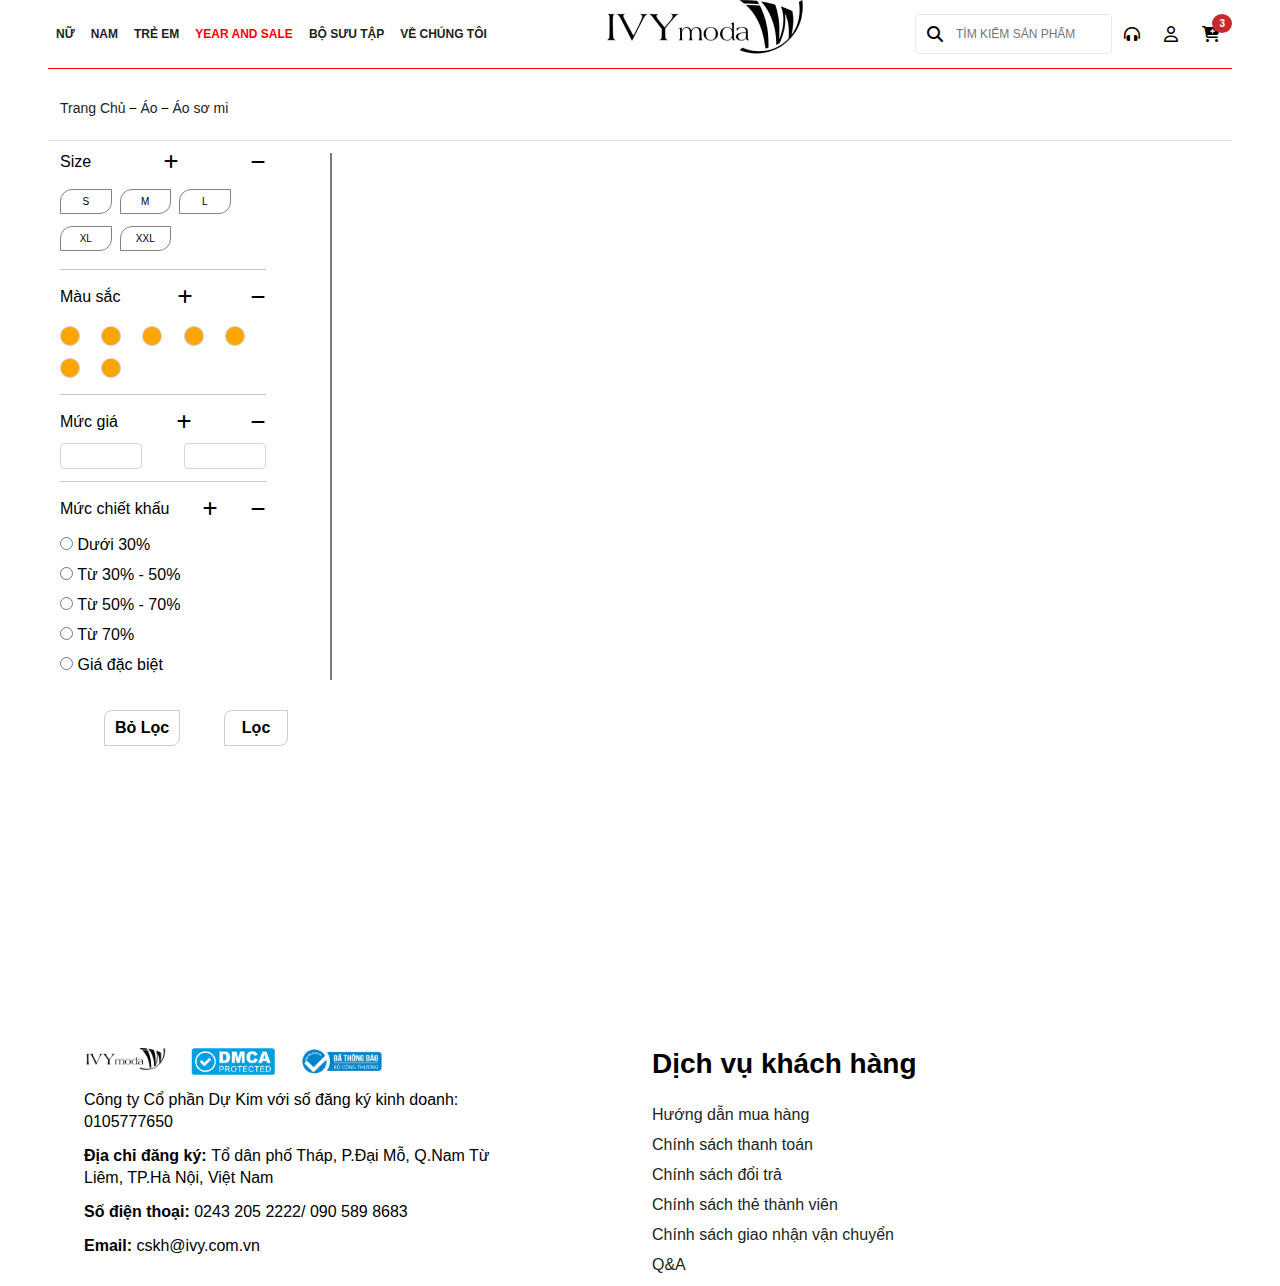
==== category.html @ 7aceb529 "demo UI" ====
<!DOCTYPE html>
<html lang="en">
<head>
    <meta charset="UTF-8">
    <meta name="viewport" content="width=device-width, initial-scale=1.0">
    <meta property="og:image" content="">
    <link rel="icon" href="assets/img/logo-circle.png" type="image/x-icon">
    <link rel="stylesheet" href="assets/css/grid.css">
    <link rel="stylesheet" href="assets/css/base.css">
    <link rel="stylesheet" href="assets/css/styles.css">
    <link rel="stylesheet" href="assets/css/category.css">
    <link rel="stylesheet" href="assets/css/responsive.css">
    <link rel="stylesheet" href="assets/icon/fontawesome-6.4.0/css/all.min.css">
    <title>My shop</title>
</head>
<body>
    <section class="heading">
        <div class="header__menu">
            <ul class="header__menu-list">
                <li class="header__menu-list-item">
                    <a href="#" class="item-link">Nữ</a>
                    <div class="sub__menu">
                        <div class="sub__menu-category">
                            <ul class="category__list">
                                <li class="category__item">
                                    <a href="#">SIÊU SAO HÀNG HIỆU</a>
                                </li>
                                <li class="category__item">
                                    <a href="#">NEW ARRIVAL</a>
                                </li>
                                <li class="category__item">
                                    <a href="#">Online Exclusive | SALE OFF 90%</a>
                                </li>
                                <li class="category__item">
                                    <a href="#">SEASION - MIỀN NAM</a>
                                </li>
                                <li class="category__item">
                                    <a href="#">MOMENT OF BLISS</a>
                                </li>
                                <li class="category__item">
                                    <a href="#">ARTISANEL DELICATE</a>
                                </li>
                                <li class="category__item">
                                    <a href="#">PREMIUM HANDSEWN</a>
                                </li>
                                <li class="category__item">
                                    <a href="#">DIỄM THƯ</a>
                                </li>
                            </ul>
                        </div>
                        <div class="sub__menu-details">
                            <ul class="sub__menu-list">
                                <li class="sub__menu-item first-item">
                                    <a href="#">Áo</a>
                                </li>
                                <li class="sub__menu-item">
                                    <a href="#">Áo sơ mi</a>
                                </li>
                                <li class="sub__menu-item">
                                    <a href="#">Áo dáng peplum</a>
                                </li>
                                <li class="sub__menu-item">
                                    <a href="#">Áo thun/len</a>
                                </li>
                            </ul>
                            <ul class="sub__menu-list">
                                <li class="sub__menu-item first-item">
                                    <a href="#">Áo khoác</a>
                                </li>
                                <li class="sub__menu-item">
                                    <a href="#">Áo vest/blazer</a>
                                </li>
                                <li class="sub__menu-item">
                                    <a href="#">Áo dạ/măng tô</a>
                                </li>
                                <li class="sub__menu-item">
                                    <a href="#">Áo phao</a>
                                </li>
                            </ul>
                            <ul class="sub__menu-list">
                                <li class="sub__menu-item first-item">
                                    <a href="#">SET BỘ</a>
                                </li>
                                <li class="sub__menu-item">
                                    <a href="#">Set bộ công sở</a>
                                </li>
                                <li class="sub__menu-item">
                                    <a href="#">Set bộ co-ods</a>
                                </li>
                                <li class="sub__menu-item">
                                    <a href="#">Set bộ thun len</a>
                                </li>
                            </ul>
                            <ul class="sub__menu-list">
                                <li class="sub__menu-item first-item">
                                    <a href="#">CHÂN VÁY</a>
                                </li>
                                <li class="sub__menu-item">
                                    <a href="#">Chân váy bút chì</a>
                                </li>
                                <li class="sub__menu-item">
                                    <a href="#">Chân váy chữ A</a>
                                </li>
                                <li class="sub__menu-item">
                                    <a href="#">Chân váy Jeans</a>
                                </li>
                            </ul>
                            <ul class="sub__menu-list">
                                <li class="sub__menu-item first-item">
                                    <a href="#">Áo khoác</a>
                                </li>
                                <li class="sub__menu-item">
                                    <a href="#">Áo vest/blazer</a>
                                </li>
                                <li class="sub__menu-item">
                                    <a href="#">Áo dạ/măng tô</a>
                                </li>
                                <li class="sub__menu-item">
                                    <a href="#">Áo phao</a>
                                </li>
                            </ul>
                            <ul class="sub__menu-list">
                                <li class="sub__menu-item first-item">
                                    <a href="#">SET BỘ</a>
                                </li>
                                <li class="sub__menu-item">
                                    <a href="#">Set bộ công sở</a>
                                </li>
                                <li class="sub__menu-item">
                                    <a href="#">Set bộ co-ods</a>
                                </li>
                                <li class="sub__menu-item">
                                    <a href="#">Set bộ thun len</a>
                                </li>
                            </ul>
                            <ul class="sub__menu-list">
                                <li class="sub__menu-item first-item">
                                    <a href="#">CHÂN VÁY</a>
                                </li>
                                <li class="sub__menu-item">
                                    <a href="#">Chân váy bút chì</a>
                                </li>
                                <li class="sub__menu-item">
                                    <a href="#">Chân váy chữ A</a>
                                </li>
                                <li class="sub__menu-item">
                                    <a href="#">Chân váy Jeans</a>
                                </li>
                            </ul>
                            <ul class="sub__menu-list">
                                <li class="sub__menu-item first-item">
                                    <a href="#">Áo khoác</a>
                                </li>
                                <li class="sub__menu-item">
                                    <a href="#">Áo vest/blazer</a>
                                </li>
                                <li class="sub__menu-item">
                                    <a href="#">Áo dạ/măng tô</a>
                                </li>
                                <li class="sub__menu-item">
                                    <a href="#">Áo phao</a>
                                </li>
                            </ul>
                            <ul class="sub__menu-list">
                                <li class="sub__menu-item first-item">
                                    <a href="#">SET BỘ</a>
                                </li>
                                <li class="sub__menu-item">
                                    <a href="#">Set bộ công sở</a>
                                </li>
                                <li class="sub__menu-item">
                                    <a href="#">Set bộ co-ods</a>
                                </li>
                                <li class="sub__menu-item">
                                    <a href="#">Set bộ thun len</a>
                                </li>
                            </ul>
                            <ul class="sub__menu-list">
                                <li class="sub__menu-item first-item">
                                    <a href="#">CHÂN VÁY</a>
                                </li>
                                <li class="sub__menu-item">
                                    <a href="#">Chân váy bút chì</a>
                                </li>
                                <li class="sub__menu-item">
                                    <a href="#">Chân váy chữ A</a>
                                </li>
                                <li class="sub__menu-item">
                                    <a href="#">Chân váy Jeans</a>
                                </li>
                            </ul>
                        </div>
                    </div>
                </li>
                <li class="header__menu-list-item">
                    <a href="#" class="item-link">Nam</a>
                </li>
                <li class="header__menu-list-item">
                    <a href="#" class="item-link">Trẻ em</a>
                </li>
                <li class="header__menu-list-item">
                    <a href="#" class="item-link" style="color:red">Year and Sale</a>
                </li>
                <li class="header__menu-list-item">
                    <a href="#" class="item-link">Bộ sưu tập</a>
                </li>
                <li class="header__menu-list-item">
                    <a href="#" class="item-link">Về chúng tôi</a>
                </li>
            </ul>
        </div>
        <div class="header__logo"><img src="assets/image/logo.png" alt=""></div>
        <div class="header__other">
            <ul class="header__other-list-icons">
                <li class="header__other-search-container">
                    <div class="search__wraper">
                        <i class="fa-solid fa-magnifying-glass search-icon"></i>
                        <input type="text" name="" id="" class="header__other-search" placeholder="TÌM KIẾM SẢN PHẨM">
                        <div class="search-history">
                            <h2>Tìm kiếm nhiều nhất</h2>
                            <ul class="history__list">
                                <li class="history__item">Đầm</li>
                                <li class="history__item">Trễ vai</li>
                                <li class="history__item">Áo khoác</li>
                                <li class="history__item">Quần</li>
                                <li class="history__item">Áo sơ mi</li>
                                <li class="history__item">Vest</li>
                                <li class="history__item">Croptop</li>
                                <li class="history__item">Chân váy</li>
                                <li class="history__item">Tweed</li>
                            </ul>
                        </div>
                    </div>
                </li>
                <li class="header__other-icon">
                    <i class="fa-solid fa-headphones-simple"></i>
                </li>
                <li class="header__other-icon">
                    <i class="fa-regular fa-user"></i>
                </li>
                <li class="header__other-icon cart">
                    <i class="fa-solid fa-cart-plus"></i>
                    <div class="cart__notice"><span>3</span></div>
                </li>
            </ul>
        </div>
    </section>

    <section class="category">
        <div class="grid">
            <div class="row navigation__container">
                <div class="col xl-12">
                    <div class="navigation">
                        <a href="#">Trang Chủ</a>
                        <span style="font-size: 14px;"> &#8722; </span>
                        <a href="">Áo</a>
                        <span style="font-size: 14px;"> &#8722; </span>
                        <a href="#">Áo sơ mi</a>
                    </div>
                </div>
            </div>
            <div class="row">
                <div class="col xl-3">
                    <div class="sorting">
                        <div class="sort__size">
                            <div class="sort__size-header">
                                <p>Size</p>
                                <i class="fa-solid fa-plus" ></i>
                                <i class="fa-solid fa-minus"></i>
                            </div>
                            <div class="sort__size-content">
                                <ul class="sort__size-attribute-list">
                                    <li class="sort__size-attribute-item">S</li>
                                    <li class="sort__size-attribute-item">M</li>
                                    <li class="sort__size-attribute-item">L</li>
                                    <li class="sort__size-attribute-item">XL</li>
                                    <li class="sort__size-attribute-item">XXL</li>
                                </ul>
                            </div>
                        </div>
                        <div class="sort__color">
                            <div class="sort__color-header">
                                <p>Màu sắc</p>
                                <i class="fa-solid fa-plus"></i>
                                <i class="fa-solid fa-minus"></i>
                            </div>  
                            <div class="sort__color-content">
                                <ul class="sort__color-attribute-list">
                                    <li class="sort__color-attribute-item">
                                        <div class="color_circle" style="background: orange;"><i class="fa-solid fa-check"></i></div>
                                    </li>
                                    <li class="sort__color-attribute-item">
                                        <div class="color_circle" style="background: orange;"><i class="fa-solid fa-check"></i></div>
                                    </li>
                                    <li class="sort__color-attribute-item">
                                        <div class="color_circle" style="background: orange;"><i class="fa-solid fa-check"></i></div>
                                    </li>
                                    <li class="sort__color-attribute-item">
                                        <div class="color_circle" style="background: orange;"><i class="fa-solid fa-check"></i></div>
                                    </li>
                                    <li class="sort__color-attribute-item">
                                        <div class="color_circle" style="background: orange;"><i class="fa-solid fa-check"></i></div>
                                    </li>
                                    <li class="sort__color-attribute-item">
                                        <div class="color_circle" style="background: orange;"><i class="fa-solid fa-check"></i></div>
                                    </li>
                                    <li class="sort__color-attribute-item">
                                        <div class="color_circle" style="background: orange;"><i class="fa-solid fa-check"></i></div>
                                    </li>
                                </ul>
                            </div>  
                        </div>
                        <div class="sort__price">
                            <div class="sort__price-header">
                                <p>Mức giá</p>
                                <i class="fa-solid fa-plus"></i>
                                <i class="fa-solid fa-minus"></i>
                            </div>
                            <div class="sort__price-content">
                                <input type="text" name="minPrice" id="" class="price_value">
                                <input type="text" name="maxPrice" id="" class="price_value">
                                
                            </div>
                        </div>
                        <div class="sort__discount">
                            <div class="sort__discount-header">
                                <p>Mức chiết khấu</p>
                                <i class="fa-solid fa-plus"></i>
                                <i class="fa-solid fa-minus"></i>
                            </div>
                            <div class="sort__discount-content">
                                <label class="discount__item">
                                    <input type="radio" name="discount-attr" id="" value="1" class="discount-attr">
                                    <span>  Dưới 30%</span>
                                </label>
                                <label class="discount__item">
                                    <input type="radio" name="discount-attr" id="" value="2" class="discount-attr">
                                    <span>  Từ 30% - 50%</span>
                                </label>
                                <label class="discount__item">
                                    <input type="radio" name="discount-attr" id="" value="3" class="discount-attr">
                                    <span>  Từ 50% - 70%</span>
                                </label>
                                <label class="discount__item">
                                    <input type="radio" name="discount-attr" id="" value="4" class="discount-attr">
                                    <span>  Từ 70%</span>
                                </label>
                                <label class="discount__item">
                                    <input type="radio" name="discount-attr" id="" value="5" class="discount-attr">
                                    <span>  Giá đặc biệt</span>
                                </label>
                            </div>
                        </div> 
                    </div>
                    <div class="sort__container">
                        <div class="unsort"><p>Bỏ Lọc</p></div>
                        <div class="sorted"><p>Lọc</p></div>
                    </div>
                </div>
                <div class="col xl-9"></div>
            </div>
        </div>
    </section>



    <footer>
        <div class="grid">
            <div class="row footer__container">
                <div class="col xl-6 contact">
                    <div class="contact__logo">
                        <img src="assets/image/logo.png" alt="">
                        <img src="assets/image/logo_certify.png" alt="">
                        <img src="assets/image/logo_certify2.png" alt="">
                    </div>
                    <p>Công ty Cổ phần Dự Kim với số đăng ký kinh doanh: 0105777650</p>
                    <p><span style="font-weight: 600;">Địa chỉ đăng ký: </span>Tổ dân phố Tháp, P.Đại Mỗ, Q.Nam Từ Liêm, TP.Hà Nội, Việt Nam</p>
                    <p><span style="font-weight: 600;">Số điện thoại: </span>0243 205 2222/ 090 589 8683</p>
                    <p><span style="font-weight: 600;">Email: </span>cskh@ivy.com.vn</p>
                </div>
                <div class="col xl-6 service">
                    <h1>Dịch vụ khách hàng</h1>
                    <ul>
                        <li><a href="#">Hướng dẫn mua hàng</a></li>
                        <li><a href="#">Chính sách thanh toán</a></li>
                        <li><a href="#">Chính sách đổi trả</a></li>
                        <li><a href="#">Chính sách thẻ thành viên</a></li>
                        <li><a href="#">Chính sách giao nhận vận chuyển</a></li>
                        <li><a href="#">Q&A</a></li>
                    </ul>
                </div>
            </div>
        </div>
    </footer>
    <script src="assets/js/main.js"></script>
</body>
---- assets/css/grid.css ----
/*  Xây dựng Grid - row - col */
/* 1. Grid */
.grid{
    /* Chiều ngang = chiều ngang của cha */
    width: 100%;
    display: block;
    padding: 0;
}

.grid.wide{
    max-width: 1200px;
    margin: 0 auto;
}

/* 2. Row */
.row{
    display: flex;
    flex-wrap: wrap;
    margin-left: -4px;
    margin-right: -4px;
}
.row.no-gutters{
    margin-left: 0;
    margin-right: 0;
}
/* Col */

.col{
    padding-left: 4px;
    padding-right: 4px;
}
.col.no-gutters{
    padding-left: 0;
    padding-right: 0;
}

.sm-0{
    display: none;
}
.sm-1{
    flex: 0 0 8.33333%;
    max-width: 8.33333%;
}
.sm-2{
    flex: 0 0 16.666667%;
    max-width: 16.666667%;
}
.sm-3{
    flex: 0 0 25%;
    max-width: 25%;
}
.sm-4{
    flex:0 0 33.33333%;
    max-width: 33.3333%;
}
.sm-5{
    flex: 0 0 41.66667%;
    max-width: 41.66667%;
}
.sm-6{
    flex: 0 0 50%;
    max-width: 50%;
}
.sm-7{
    flex: 0 0 58.33333%;
    max-width: 58.33333%;
}
.sm-8{
    flex: 0 0 66.66667%;
    max-width: 66.66667%;
}
.sm-9{
    flex: 0 0 75%;
    max-width: 75%;
}
.sm-10{
    flex: 0 0 83.33333%;
    max-width:83.33333% ;
}
.sm-11{
    flex: 0 0 91.66667%;
    max-width: 91.66667%;
}
.sm-12{
    flex: 0 0 100%;
    max-width: 100%;    
}

.sm-o-1 {
    margin-left: 8.33333%;
}

.sm-o-2 {
    margin-left: 16.66667%;
}

.sm-o-3 {
    margin-left: 25%;
}

.sm-o-4 {
    margin-left: 33.33333%;
}

.sm-o-5 {
    margin-left: 41.66667%;
}

.sm-o-6 {
    margin-left: 50%;
}

.sm-o-7 {
    margin-left: 58.33333%;
}

.sm-o-8 {
    margin-left: 66.66667%;
}

.sm-o-9 {
    margin-left: 75%;
}

.sm-o-10 {
    margin-left: 83.33333%;
}

.sm-o-11 {
    margin-left: 91.66667%;
}

/*  Tablet */
@media (min-width: 740px) and (max-width:1023px){
    .row{
        margin-left: -8px;
        margin-right: -8px;
    }
    .col{
        padding-left: 8px;
        padding-right: 8px;
    }
    .md-0 {
        display: none;
    }

    .md-1,
    .md-2,
    .md-2-4,
    .md-3,
    .md-4,
    .md-5,
    .md-6,
    .md-7,
    .md-8,
    .md-9,
    .md-10,
    .md-11,
    .md-12 {
        display: block;
    }

    .md-1 {
        flex: 0 0 8.33333%;
        max-width: 8.33333%;
    }

    .md-2 {
        flex: 0 0 16.66667%;
        max-width: 16.66667%;
    }

    .md-2-4{
        flex: 0 0 20%;
        max-width: 20%;
    }

    .md-3 {
        flex: 0 0 25%;
        max-width: 25%;
    }

    .md-4 {
        flex: 0 0 33.33333%;
        max-width: 33.33333%;
    }

    .md-5 {
        flex: 0 0 41.66667%;
        max-width: 41.66667%;
    }

    .md-6 {
        flex: 0 0 50%;
        max-width: 50%;
    }

    .md-7 {
        flex: 0 0 58.33333%;
        max-width: 58.33333%;
    }

    .md-8 {
        flex: 0 0 66.66667%;
        max-width: 66.66667%;
    }

    .md-9 {
        flex: 0 0 75%;
        max-width: 75%;
    }

    .md-10 {
        flex: 0 0 83.33333%;
        max-width: 83.33333%;
    }

    .md-11 {
        flex: 0 0 91.66667%;
        max-width: 91.66667%;
    }

    .md-12 {
        flex: 0 0 100%;
        max-width: 100%;
    }

    .md-o-1 {
        margin-left: 8.33333%;
    }

    .md-o-2 {
        margin-left: 16.66667%;
    }

    .md-o-3 {
        margin-left: 25%;
    }

    .md-o-4 {
        margin-left: 33.33333%;
    }

    .md-o-5 {
        margin-left: 41.66667%;
    }

    .md-o-6 {
        margin-left: 50%;
    }

    .md-o-7 {
        margin-left: 58.33333%;
    }

    .md-o-8 {
        margin-left: 66.66667%;
    }

    .md-o-9 {
        margin-left: 75%;
    }

    .md-o-10 {
        margin-left: 83.33333%;
    }

    .md-o-11 {
        margin-left: 91.66667%;
    }

}
/* =============== */

/* small PC */

@media(min-width:1024px) and (max-width:1112px){
    .row{
        margin-left: -12px;
        margin-right: -12px;
    }
    .col{
        padding-left: 12px;
        padding-right: 12px;
    }
    .l-0 {
        display: none;
    }

    .l-1,
    .l-2,
    .l-2-4,
    .l-3,
    .l-4,
    .l-5,
    .l-6,
    .l-7,
    .l-8,
    .l-9,
    .l-10,
    .l-11,
    .l-12 {
        display: block;
    }

    .l-1 {
        flex: 0 0 8.33333%;
        max-width: 8.33333%;
    }

    .l-2 {
        flex: 0 0 16.66667%;
        max-width: 16.66667%;
    }

    .l-2-4 {
        flex: 0 0 20%;
        max-width: 20%;
    }

    .l-3 {
        flex: 0 0 25%;
        max-width: 25%;
    }

    .l-4 {
        flex: 0 0 33.33333%;
        max-width: 33.33333%;
    }

    .l-5 {
        flex: 0 0 41.66667%;
        max-width: 41.66667%;
    }

    .l-6 {
        flex: 0 0 50%;
        max-width: 50%;
    }

    .l-7 {
        flex: 0 0 58.33333%;
        max-width: 58.33333%;
    }

    .l-8 {
        flex: 0 0 66.66667%;
        max-width: 66.66667%;
    }

    .l-9 {
        flex: 0 0 75%;
        max-width: 75%;
    }

    .l-10 {
        flex: 0 0 83.33333%;
        max-width: 83.33333%;
    }

    .l-11 {
        flex: 0 0 91.66667%;
        max-width: 91.66667%;
    }

    .l-12 {
        flex: 0 0 100%;
        max-width: 100%;
    }


    .l-o-1 {
        margin-left: 8.33333%;
    }

    .l-o-2 {
        margin-left: 16.66667%;
    }

    .l-o-3 {
        margin-left: 25%;
    }

    .l-o-4 {
        margin-left: 33.33333%;
    }

    .l-o-5 {
        margin-left: 41.66667%;
    }

    .l-o-6 {
        margin-left: 50%;
    }

    .l-o-7 {
        margin-left: 58.33333%;
    }

    .l-o-8 {
        margin-left: 66.66667%;
    }

    .l-o-9 {
        margin-left: 75%;
    }

    .l-o-10 {
        margin-left: 83.33333%;
    }

    .l-o-11 {
        margin-left: 91.66667%;
    }
}

/* PC */
@media (min-width: 1113px) {
    .row{
        margin-left: -12px;
        margin-right: -12px;
    }
    .col{
        padding-left: 12px;
        padding-right: 12px;
    }
    .xl-0 {
        display: none;
    }

    .xl-1,
    .xl-2,
    .xl-2-4,
    .xl-3,
    .xl-4,
    .xl-5,
    .xl-6,
    .xl-7,
    .xl-8,
    .xl-9,
    .xl-10,
    .xl-11,
    .xl-12 {
        display: block;
    }

    .xl-1 {
        flex: 0 0 8.33333%;
        max-width: 8.33333%;
    }

    .xl-2 {
        flex: 0 0 16.66667%;
        max-width: 16.66667%;
    }

    .xl-2-4 {
        flex: 0 0 20%;
        max-width: 20%;
    }

    .xl-3 {
        flex: 0 0 25%;
        max-width: 25%;
    }

    .xl-4 {
        flex: 0 0 33.33333%;
        max-width: 33.33333%;
    }

    .xl-5 {
        flex: 0 0 41.66667%;
        max-width: 41.66667%;
    }

    .xl-6 {
        flex: 0 0 50%;
        max-width: 50%;
    }

    .xl-7 {
        flex: 0 0 58.33333%;
        max-width: 58.33333%;
    }

    .xl-8 {
        flex: 0 0 66.66667%;
        max-width: 66.66667%;
    }

    .xl-9 {
        flex: 0 0 75%;
        max-width: 75%;
    }

    .xl-10 {
        flex: 0 0 83.33333%;
        max-width: 83.33333%;
    }

    .xl-11 {
        flex: 0 0 91.66667%;
        max-width: 91.66667%;
    }

    .xl-12 {
        flex: 0 0 100%;
        max-width: 100%;
    }


    .xl-o-1 {
        margin-left: 8.33333%;
    }

    .xl-o-2 {
        margin-left: 16.66667%;
    }

    .xl-o-3 {
        margin-left: 25%;
    }

    .xl-o-4 {
        margin-left: 33.33333%;
    }

    .xl-o-5 {
        margin-left: 41.66667%;
    }

    .xl-o-6 {
        margin-left: 50%;
    }

    .xl-o-7 {
        margin-left: 58.33333%;
    }

    .xl-o-8 {
        margin-left: 66.66667%;
    }

    .xl-o-9 {
        margin-left: 75%;
    }

    .xl-o-10 {
        margin-left: 83.33333%;
    }

    .xl-o-11 {
        margin-left: 91.66667%;
    }
}

/* Tablet - PC low resolution */
@media (min-width: 740px) and (max-width: 1023px) {
    .wide{
        width: 644px;
    }
}


/* PC */
@media (min-width: 1024px) and (max-width:1239px )
{
    .wide{
        width: 984px;
    }
    .wide .row{
        margin-left: -12px;
        margin-right: -12px;
    }
    .wide .col {
        padding-left: 12px;
        padding-right: 12px;
    }

    .wide .xl-0 {
        display: none;
    }

    .wide .xl-1,
    .wide .xl-2,
    .wide .xl-2-4,
    .wide .xl-3,
    .wide .xl-4,
    .wide .xl-5,
    .wide .xl-6,
    .wide .xl-7,
    .wide .xl-8,
    .wide .xl-9,
    .wide .xl-10,
    .wide .xl-11,
    .wide .xl-12 {
        display: block;
    }

    .wide .xl-1 {
        flex: 0 0 8.33333%;
        max-width: 8.33333%;
    }

    .wide .xl-2 {
        flex: 0 0 16.66667%;
        max-width: 16.66667%;
    }

    .wide .xl-2-4 {
        flex: 0 0 20%;
        max-width: 20%;
    }

    .wide .xl-3 {
        flex: 0 0 25%;
        max-width: 25%;
    }

    .wide .xl-4 {
        flex: 0 0 33.33333%;
        max-width: 33.33333%;
    }

    .wide .xl-5 {
        flex: 0 0 41.66667%;
        max-width: 41.66667%;
    }

    .wide .xl-6 {
        flex: 0 0 50%;
        max-width: 50%;
    }

    .wide .xl-7 {
        flex: 0 0 58.33333%;
        max-width: 58.33333%;
    }

    .wide .xl-8 {
        flex: 0 0 66.66667%;
        max-width: 66.66667%;
    }

    .wide .xl-9 {
        flex: 0 0 75%;
        max-width: 75%;
    }

    .wide .xl-10 {
        flex: 0 0 83.33333%;
        max-width: 83.33333%;
    }

    .wide .xl-11 {
        flex: 0 0 91.66667%;
        max-width: 91.66667%;
    }

    .wide .xl-12 {
        flex: 0 0 100%;
        max-width: 100%;
    }

    .wide .xl-o-1 {
        margin-left: 8.33333%;
    }

    .wide .xl-o-2 {
        margin-left: 16.66667%;
    }

    .wide .xl-o-3 {
        margin-left: 25%;
    }

    .wide .xl-o-4 {
        margin-left: 33.33333%;
    }

    .wide .xl-o-5 {
        margin-left: 41.66667%;
    }

    .wide .xl-o-6 {
        margin-left: 50%;
    }

    .wide .xl-o-7 {
        margin-left: 58.33333%;
    }

    .wide .xl-o-8 {
        margin-left: 66.66667%;
    }

    .wide .xl-o-9 {
        margin-left: 75%;
    }

    .wide .xl-o-10 {
        margin-left: 83.33333%;
    }

    .wide .xl-o-11 {
        margin-left: 91.66667%;
    }
}
---- assets/css/base.css ----
*{
    margin: 0;
    padding: 0;
    box-sizing: inherit;
}
html{
    box-sizing: border-box;
    font-size: 62.5%;
    font-family: sans-serif;
    scroll-behavior: smooth;
}
ul{
    padding-left: 0;
}
li{
    list-style: none;
}
a{
    text-decoration: none;
}
body{
    margin: 0 60px 0 60px;
}


:root{
    --white-color:white;
    --black-color:black;
    --background-btn: #FF7757;
    --text-color: #221F20;
    --text-hover:#dc3545;
}

@keyframes fadeIn{
    0%{
        opacity: 0;
    }
    100%{
        opacity: 1;
    }
}
@keyframes fade {
    0%, 100% { opacity: 0; }
    10%, 90% { opacity: 1; }
}

@keyframes growUp {
    from{
        scale: 0;
    }
    to{
        scale: 1;
    }
}
---- assets/css/styles.css ----
.heading{
    display: flex;
    align-items: center;
    justify-content: space-between;
    position: fixed;
    top: 0px;
    left: 48px;
    right: 48px;
    bottom: auto;
    border-bottom: 1px solid red;
    z-index: 10;
    background-color: #fff;
}
.header__menu{
}
.header__menu-list{
    display: flex;
    align-items: center;
    justify-content: center;
}
.header__menu-list-item{
    font-size: 1.2rem;
    text-transform: uppercase;
    font-weight: bold;
    display: block;
    margin: 2px 8px;
    position: relative;
}
.header__menu-list-item a{
    color: var(--text-color);
}
.header__menu-list-item a:hover{
    color: var(--text-hover);
}
.item-link{

}
.header__logo{

}
.header__other{

}
.header__other-icon{
    cursor: pointer;
}
.header__other-icon.cart{
    position: relative;
}
.cart__notice{
    position: absolute;
    top: -50%;
    left: 53%;
    width: 48%;
    height: 96%;
    background: #c62a2a;
    border-radius: 50%;
    display: flex;
    justify-content: center;
    align-items: center;
}
.cart__notice span{
    font-weight: 600;
    color: #fff;
}

.header__other-list-icons{
    display: flex;
    align-items: center;
    justify-content: space-between;
}
.header__other-list-icons i{
    margin: 2px 12px;
}
.header__other-list-icons li i{
    font-size: 1.6rem;
}
.search__wraper{
    display: flex;
    align-items: center;
    justify-content: center;
    position: relative;
}

.search-icon {
    font-size: 1.8rem;
    position: absolute;
    left: 0;
    cursor: pointer;
}
.search-history{
    position: absolute;
    top: 48px;
    left: 0;
    padding: 12px 16px;
    background: #fff;
    border: 1px solid #e3dfdf;
    border-radius: 6px;
    box-shadow: 0 2px 4px rgba(0, 0, 0, 0.6);
    width: 180%;
    animation: fade linear 1.25s;
    display: none;
}
.search-history h2{
    font-size: 1.6rem;
    font-weight: 600;
    font-family: sans-serif;
    margin: 12px 0 15px 8px;
}

.history__list{
    display: flex;
    flex-wrap: wrap;
    align-items: center;
    justify-content: space-between;
}

.history__item{
    background: #fff;
    border: 1px solid #888;
    border-radius: 8px 0 8px 0;
    flex: 0 0 20%;
    max-width: 20%;
    padding: 8px 4px;
    margin: 8px 6px;
    display: flex;
    justify-content: center;
    align-items: center;
    font-size: 1.2rem;
}

.history__item:hover{
    cursor: pointer;
}

.header__other-search {
    height: 40px;
    background: #fff;
    border: 1px solid #E7E8E9;
    border-radius: 4px;
    padding-left: 40px;
    font-weight: 400;
    font-size: 12px;
    width: 100%;
    box-sizing: border-box;}

.header__other-search:focus ~ .search-history,
.header__other-search:hover ~ .search-history{ 
    display: block;
}
/* =========Sale========= */
.sale{
    position: relative;
    top: 100px;
    width: 90vw;
}

.sale__container{
    display: flex;
    justify-content: space-evenly;
    align-items: center;
}

.sale__category{
    border: 1px solid black;
    width: 100%;
    display: flex;
    justify-content: space-evenly;
    align-items: center;
    padding: 8px 0;
}

.sale__category:nth-child(1){
    background-color: #D73831;
}
.sale__category:nth-child(2){
    background-color: #DC633A;
}
.sale__category:nth-child(3){
    background-color: #AC2F33;
}
.sale__category a{
    font-size: 1.6rem;
    text-transform: uppercase;
    color: #fff;
    font-family: sans-serif;
    font-weight: 600;
}
/* ======== SUB MENU=========== */
.sub__menu {
    position: absolute;
    top: 250%;
    left: -1vw;
    width: 95vw;
    background-color: #fff;
    box-shadow: 0 2px 4px rgba(0, 0, 0, 0.2); 
    z-index: 999; 
    display: none;
    animation: fadeIn linear 0.15s;
}
.sub__menu::before{
    content: "";
    display: block;
    width: 100%;
    height: 30px;
    background: transparent;
    position: absolute;
    top: -8%;
}
.header__menu-list-item:hover .sub__menu{
    display: flex; 
    flex-wrap: wrap; 
}

.sub__menu-category{
    min-width: 20vw;
    flex: 0 0 20%;
}
.category__list{

}

.category__item{
    padding: 10px 8px 10px 24px;
}
.category__item a{
    font-size: 14px;
    font-weight: 600;

}


.sub__menu-details{
    flex:0 0 80%;
    display: flex;
    flex-wrap: wrap;
    margin-left: -8px;
    margin-right: -8px;
}

.sub__menu-list{
    padding-left: 8px;
    padding-right: 8px;
    flex: 0 0 16.666667%;
    max-width: 16.666667%;
}

.sub__menu-item{
    padding: 4px 12px;

}
.sub__menu-item a{
    font-weight: 400;
}

.sub__menu-item.first-item{
    padding: 8px 12px;
}
.sub__menu-item.first-item a{
    font-weight: 600;
}
/* =====SLIDE====== */
.slide__show{
    position: relative;
    top: 150px;
    margin: auto;
    max-width: 1384px;
}
.slide{
    display: none;
    animation: fade ease-in 5.25s;
}

.slide__show img{
    max-width: 100%;
    border-radius: 80px 0 80px 0;
}
.gallery{
    position: relative;
    top: 150px;
}

.gallery__heading{
    display: flex;
    justify-content: center;
    align-items: center;
    font-size: 3.2rem;
    margin: 48px auto;
    font-weight: 600;
}

.gallery__container{
    display: flex;
    flex-wrap: nowrap;
    overflow-x: auto;
    margin-bottom: 100px;
}
.gallery__img{
    margin: auto 18px;
}
.gallery__img:first-child{
    margin-left: 0;
}
.gallery__img img{
    width: 100%; 
    height: 100%;
    object-fit: cover;
}
/* ========FOOTER======== */
.footer__container{
    position: relative;
    top: 150px;
    margin: 150px auto;
}
.contact{

}
.contact__logo{
    display: flex;
    justify-content: left;
    align-items: center;
}
.contact__logo img{
    width: 15%;
    object-fit: cover;
    margin: auto 12px;
}
.contact p{
    font-size: 1.6rem;
    padding: 12px auto;
    margin: 12px auto 12px 12px ;
    line-height: 2.2rem;
    max-width: 75%;
}

.service h1{
    font-size: 2.8rem;
    line-height: 3.6rem;
    margin:  0 auto 24px auto;
}
.service>ul>li{
    font-size: 1.6rem;
    margin: 12px auto;
}
.service>ul>li>a{
    color: var(--text-color);
}
.service>ul>li>a:hover{
    color: var(--text-hover);
}
---- assets/css/category.css ----
.category{
    margin-top: 100px;
}
.navigation__container{
    border-bottom: 1px solid #dedede;
}

.navigation{
    margin-bottom:24px;
}

.navigation a{
    font-size: 1.4rem;
    color: var(--text-color);
    font-weight: 100;
}

.sorting{
    border-right: 2px solid #7e7878;
    padding-right: 64px;
}
.sort__size{
    margin-bottom: 12px;
}
.sort__size-header,
.sort__color-header,
.sort__price-header,
.sort__discount-header{
    display: flex;
    justify-content: space-between;
    align-items: center;
    font-size: 1.6rem;
    margin: 12px auto;
}

.sort__color-header,
.sort__price-header,
.sort__discount-header{
    border-top: 1px solid #c8c4c4;
    padding-top: 18px;
}

.sort__size-header i:hover{
    cursor: pointer;
}
.sort__size-content{

}

.sort__size-attribute-list{
    display: flex;
    flex-wrap: wrap;
}

.sort__size-attribute-item{
    flex: 0 0 25%;
    max-width: 25%;
    padding: 6px 4px;
    margin: 6px 8px 6px 0;
    border-radius: 12px 0 12px 0;
    border: 1px solid #858181;
    display: flex;
    align-items: center;
    justify-content: center;
}

.sort__size-attribute-item:hover{
    cursor: pointer;
    background: #ccc;
}

.sort__color-attribute-list{
    display: flex;
    flex-wrap: wrap;
}

.sort__color-attribute-item{
    flex:0 0 20%;
    max-width: 20%;
}
.color_circle{
    width: 20px;
    height: 20px;
    border: 1px solid #ccc;
    border-radius: 50% 50%;
    cursor: pointer;
    display: flex;
    align-items: center;
    justify-content: center;
    margin: 8px 6px 4px 0;
}
.color_circle i{
    display: none;
}

.sort__price-content{
    display: flex;
    justify-content: space-between;
    align-items: center;
}
.sort__price-content input{
    max-width: 40%;
    line-height: 2.4rem;
    border:1px solid #d8d4d4;
    border-radius: 4px;
}
.sort__discount-content{
    display: flex;
    align-items: flex-start;
    justify-content: center;
    flex-direction: column;

}

.discount__item{
    font-size: 1.6rem;
    margin: 6px 0;
}

.sort__container{
    display: flex;
    justify-content: space-evenly;
    align-items: center;
    margin-top: 30px;
}
.sort__container div {
    border: 1px solid #ccc;
    border-radius: 8px 0 8px 0;
    padding: 8px 10px;
    min-width: 64px;
    display: flex;
    justify-content: center;
    align-items: center;

}
.sort__container div:hover{
    cursor: pointer;
    background: #0c0c0c;
    color: aliceblue;
}

.sort__container div p{
    font-size: 1.6rem;
    font-weight: 600;
}
---- assets/css/responsive.css ----
@media (min-width: 1024px){
    .hide-on-pc{
        display: none;
    }
}
/* mobile */
@media (max-width:767px) and (min-width:320px){
    .hide-on-mobile{
        display: none;
    }
    .show-on-mobile{
        display: block;
    }
    /* *{
        padding: 0 4px;
    } */
    
}
/* tablet */
@media (min-width: 768px) and (max-width:1023px){
    .hide-on-tablet{
        display: none;

    }
    .show-on-tablet{
        display: block;

    }
    
}

/* Mobile + tablet */
@media (max-width: 1023px){
    .hide-on-tablet-mobile{
        display: none;

    }
    .show-on-tablet-mobile{
        display: block;
    }
}
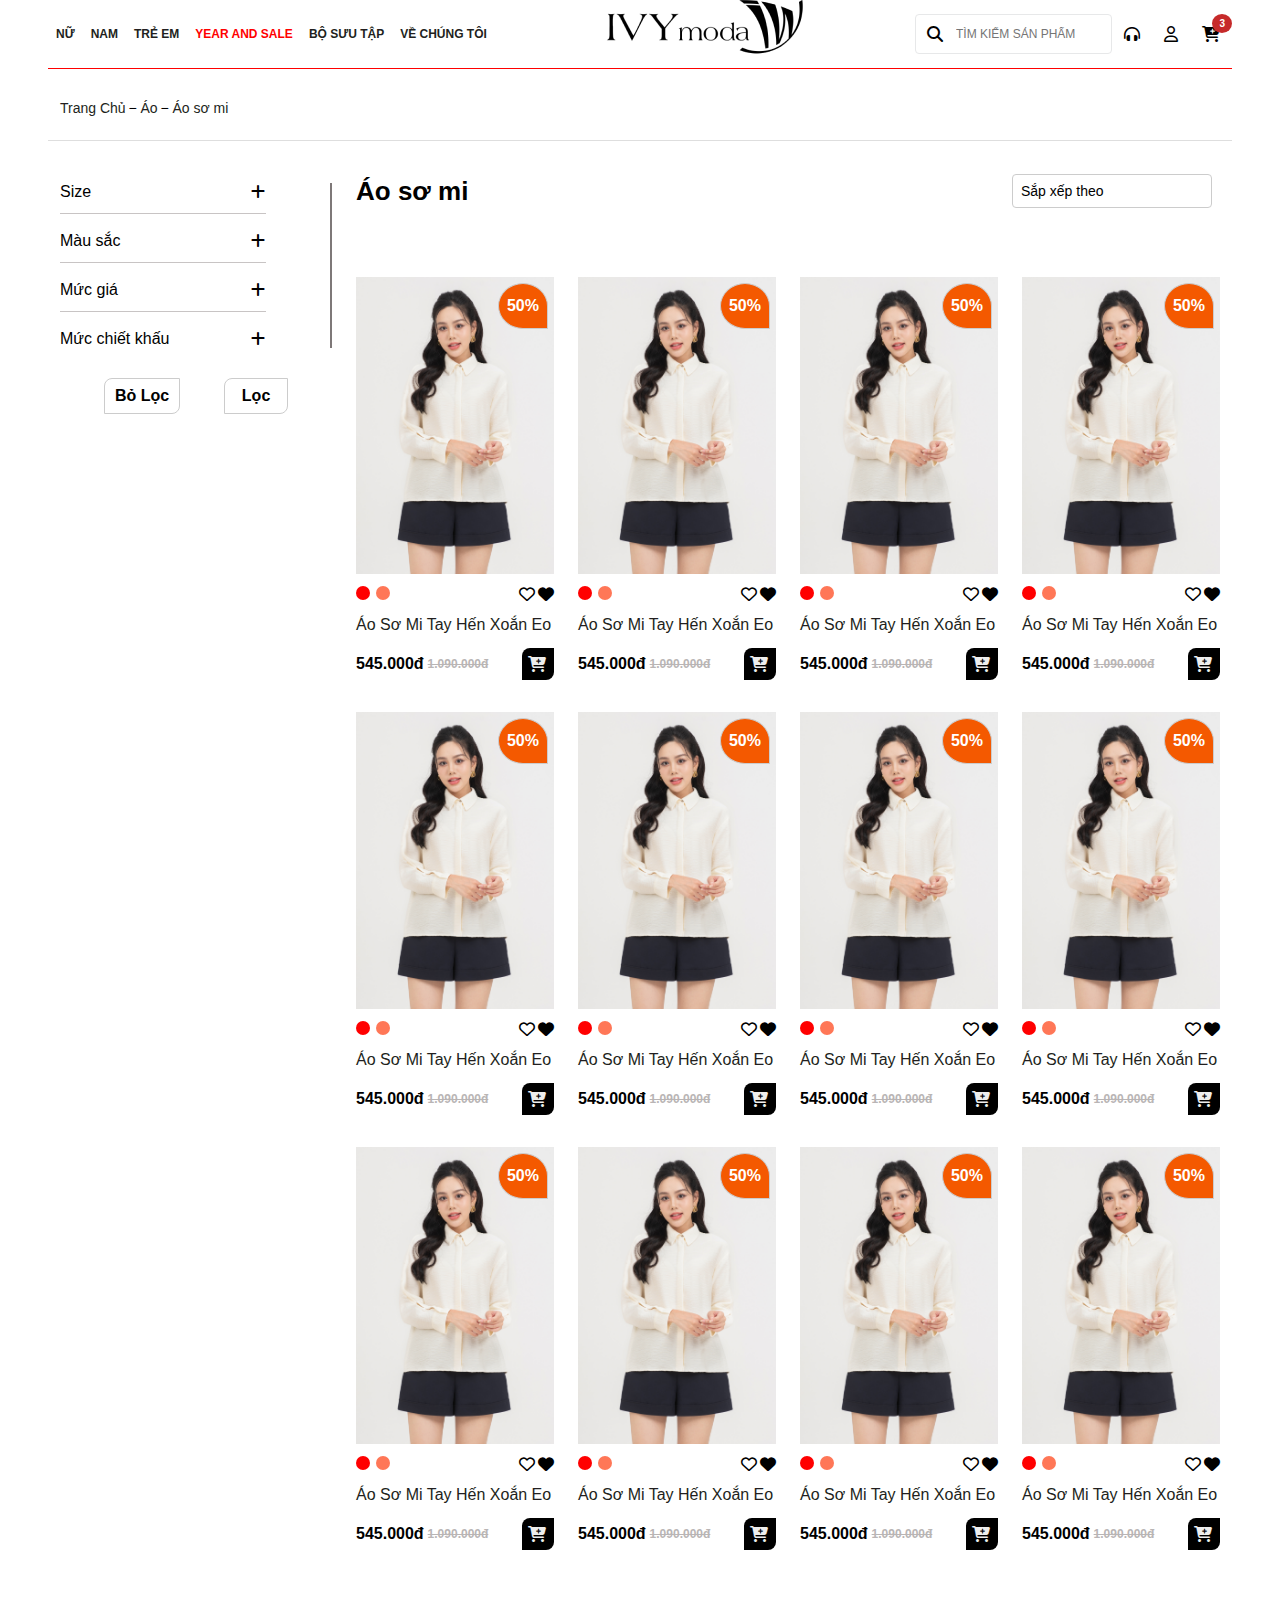
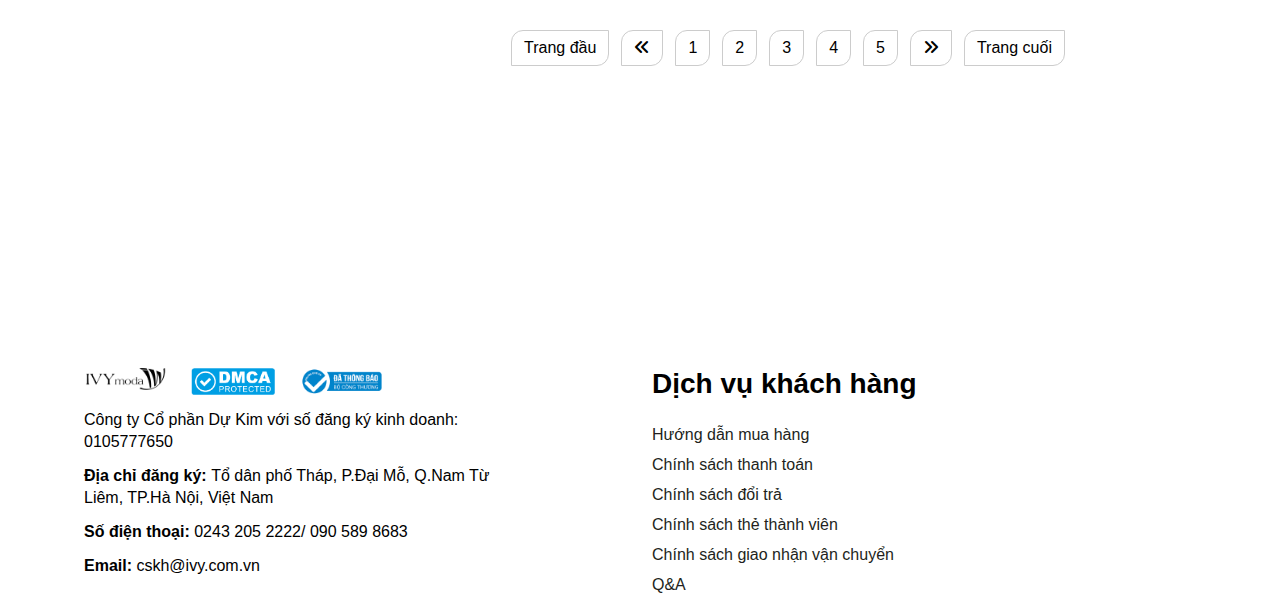
==== commit 919095d6: "complete home, category" ====
--- a/category.html
+++ b/category.html
@@ -251,7 +251,7 @@
             <div class="row navigation__container">
                 <div class="col xl-12">
                     <div class="navigation">
-                        <a href="#">Trang Chủ</a>
+                        <a href="index.html">Trang Chủ</a>
                         <span style="font-size: 14px;"> &#8722; </span>
                         <a href="">Áo</a>
                         <span style="font-size: 14px;"> &#8722; </span>
@@ -265,10 +265,9 @@
                         <div class="sort__size">
                             <div class="sort__size-header">
                                 <p>Size</p>
-                                <i class="fa-solid fa-plus" ></i>
-                                <i class="fa-solid fa-minus"></i>
+                                <i class="fa-solid fa-plus" id="sortSizeToggleBtn"></i>
                             </div>
-                            <div class="sort__size-content">
+                            <div class="sort__size-content" id="sizeContent">
                                 <ul class="sort__size-attribute-list">
                                     <li class="sort__size-attribute-item">S</li>
                                     <li class="sort__size-attribute-item">M</li>
@@ -282,7 +281,6 @@
                             <div class="sort__color-header">
                                 <p>Màu sắc</p>
                                 <i class="fa-solid fa-plus"></i>
-                                <i class="fa-solid fa-minus"></i>
                             </div>  
                             <div class="sort__color-content">
                                 <ul class="sort__color-attribute-list">
@@ -314,19 +312,17 @@
                             <div class="sort__price-header">
                                 <p>Mức giá</p>
                                 <i class="fa-solid fa-plus"></i>
-                                <i class="fa-solid fa-minus"></i>
                             </div>
                             <div class="sort__price-content">
                                 <input type="text" name="minPrice" id="" class="price_value">
                                 <input type="text" name="maxPrice" id="" class="price_value">
-                                
+                        
                             </div>
                         </div>
                         <div class="sort__discount">
                             <div class="sort__discount-header">
                                 <p>Mức chiết khấu</p>
                                 <i class="fa-solid fa-plus"></i>
-                                <i class="fa-solid fa-minus"></i>
                             </div>
                             <div class="sort__discount-content">
                                 <label class="discount__item">
@@ -357,7 +353,436 @@
                         <div class="sorted"><p>Lọc</p></div>
                     </div>
                 </div>
-                <div class="col xl-9"></div>
+                <div class="col xl-9">
+                    <div class="detail">
+                        <div class="detail__heading">
+                            <div class="detail__heading-title"><p>Áo sơ mi</p> </div>
+                            <div class="detail__heading-sort">
+                                <select name="" id="">
+                                    <option value="">Sắp xếp theo</option>
+                                    <option value="">Mặc định</option>
+                                    <option value="">Mới nhất</option>
+                                    <option value="">Được mua nhiều nhất</option>
+                                    <option value="">Được yêu thích nhất</option>
+                                    <option value="">Giá: cao đến thấp</option>
+                                    <option value="">Giá: thấp đến cao</option>
+                                </select>
+                            </div>
+                        </div>
+                        <div class="detail__container">
+                            <div class="grid">
+                                <div class="row ">
+                                    <div class="col xl-3 product__container">
+                                        <div class="product__item">
+                                            <div class="product__item-img">
+                                                <img src="assets/image/product1.jpg" alt="">
+                                                <div class="product__item-img-sale"><p>50%</p></div>
+                                            </div>
+                                            <div class="product__item-properties">
+                                                <ul class="product__item-color-list">
+                                                    <li class="product__item-color-item">
+                                                        <div class="product__item-color red"></div>
+                                                    </li>
+                                                    <li class="product__item-color-item">
+                                                        <div class="product__item-color orange"></div>
+                                                    </li>
+                                                </ul>
+                                                <div class="product__item-favorite">
+                                                    <i class="fa-regular fa-heart"></i>
+                                                    <i class="fa-solid fa-heart"></i>
+                                                </div>
+                                            </div>
+                                            <div class="product__item-name"><a href="#">Áo Sơ Mi Tay Hến Xoắn Eo</a></div>
+                                            <div class="product__item-price-container">
+                                                <div class="price">
+                                                    <p>545.000đ</p>
+                                                    <span>1.090.000đ</span>
+                                                </div>
+                                                <div class="buy__container">
+                                                    <i class="fa-solid fa-cart-plus"></i>
+                                                </div>
+                                            </div>
+                                        </div>  
+                                    </div>
+                                    <div class="col xl-3 product__container">
+                                        <div class="product__item">
+                                            <div class="product__item-img">
+                                                <img src="assets/image/product1.jpg" alt="">
+                                                <div class="product__item-img-sale"><p>50%</p></div>
+                                            </div>
+                                            <div class="product__item-properties">
+                                                <ul class="product__item-color-list">
+                                                    <li class="product__item-color-item">
+                                                        <div class="product__item-color red"></div>
+                                                    </li>
+                                                    <li class="product__item-color-item">
+                                                        <div class="product__item-color orange"></div>
+                                                    </li>
+                                                </ul>
+                                                <div class="product__item-favorite">
+                                                    <i class="fa-regular fa-heart"></i>
+                                                    <i class="fa-solid fa-heart"></i>
+                                                </div>
+                                            </div>
+                                            <div class="product__item-name"><a href="#">Áo Sơ Mi Tay Hến Xoắn Eo</a></div>
+                                            <div class="product__item-price-container">
+                                                <div class="price">
+                                                    <p>545.000đ</p>
+                                                    <span>1.090.000đ</span>
+                                                </div>
+                                                <div class="buy__container">
+                                                    <i class="fa-solid fa-cart-plus"></i>
+                                                </div>
+                                            </div>
+                                        </div>  
+                                    </div>
+                                    <div class="col xl-3 product__container">
+                                        <div class="product__item">
+                                            <div class="product__item-img">
+                                                <img src="assets/image/product1.jpg" alt="">
+                                                <div class="product__item-img-sale"><p>50%</p></div>
+                                            </div>
+                                            <div class="product__item-properties">
+                                                <ul class="product__item-color-list">
+                                                    <li class="product__item-color-item">
+                                                        <div class="product__item-color red"></div>
+                                                    </li>
+                                                    <li class="product__item-color-item">
+                                                        <div class="product__item-color orange"></div>
+                                                    </li>
+                                                </ul>
+                                                <div class="product__item-favorite">
+                                                    <i class="fa-regular fa-heart"></i>
+                                                    <i class="fa-solid fa-heart"></i>
+                                                </div>
+                                            </div>
+                                            <div class="product__item-name"><a href="#">Áo Sơ Mi Tay Hến Xoắn Eo</a></div>
+                                            <div class="product__item-price-container">
+                                                <div class="price">
+                                                    <p>545.000đ</p>
+                                                    <span>1.090.000đ</span>
+                                                </div>
+                                                <div class="buy__container">
+                                                    <i class="fa-solid fa-cart-plus"></i>
+                                                </div>
+                                            </div>
+                                        </div>  
+                                    </div>
+                                    <div class="col xl-3 product__container">
+                                        <div class="product__item">
+                                            <div class="product__item-img">
+                                                <img src="assets/image/product1.jpg" alt="">
+                                                <div class="product__item-img-sale"><p>50%</p></div>
+                                            </div>
+                                            <div class="product__item-properties">
+                                                <ul class="product__item-color-list">
+                                                    <li class="product__item-color-item">
+                                                        <div class="product__item-color red"></div>
+                                                    </li>
+                                                    <li class="product__item-color-item">
+                                                        <div class="product__item-color orange"></div>
+                                                    </li>
+                                                </ul>
+                                                <div class="product__item-favorite">
+                                                    <i class="fa-regular fa-heart"></i>
+                                                    <i class="fa-solid fa-heart"></i>
+                                                </div>
+                                            </div>
+                                            <div class="product__item-name"><a href="#">Áo Sơ Mi Tay Hến Xoắn Eo</a></div>
+                                            <div class="product__item-price-container">
+                                                <div class="price">
+                                                    <p>545.000đ</p>
+                                                    <span>1.090.000đ</span>
+                                                </div>
+                                                <div class="buy__container">
+                                                    <i class="fa-solid fa-cart-plus"></i>
+                                                </div>
+                                            </div>
+                                        </div>  
+                                    </div>
+                                    <div class="col xl-3 product__container">
+                                        <div class="product__item">
+                                            <div class="product__item-img">
+                                                <img src="assets/image/product1.jpg" alt="">
+                                                <div class="product__item-img-sale"><p>50%</p></div>
+                                            </div>
+                                            <div class="product__item-properties">
+                                                <ul class="product__item-color-list">
+                                                    <li class="product__item-color-item">
+                                                        <div class="product__item-color red"></div>
+                                                    </li>
+                                                    <li class="product__item-color-item">
+                                                        <div class="product__item-color orange"></div>
+                                                    </li>
+                                                </ul>
+                                                <div class="product__item-favorite">
+                                                    <i class="fa-regular fa-heart"></i>
+                                                    <i class="fa-solid fa-heart"></i>
+                                                </div>
+                                            </div>
+                                            <div class="product__item-name"><a href="#">Áo Sơ Mi Tay Hến Xoắn Eo</a></div>
+                                            <div class="product__item-price-container">
+                                                <div class="price">
+                                                    <p>545.000đ</p>
+                                                    <span>1.090.000đ</span>
+                                                </div>
+                                                <div class="buy__container">
+                                                    <i class="fa-solid fa-cart-plus"></i>
+                                                </div>
+                                            </div>
+                                        </div>  
+                                    </div>
+                                    <div class="col xl-3 product__container">
+                                        <div class="product__item">
+                                            <div class="product__item-img">
+                                                <img src="assets/image/product1.jpg" alt="">
+                                                <div class="product__item-img-sale"><p>50%</p></div>
+                                            </div>
+                                            <div class="product__item-properties">
+                                                <ul class="product__item-color-list">
+                                                    <li class="product__item-color-item">
+                                                        <div class="product__item-color red"></div>
+                                                    </li>
+                                                    <li class="product__item-color-item">
+                                                        <div class="product__item-color orange"></div>
+                                                    </li>
+                                                </ul>
+                                                <div class="product__item-favorite">
+                                                    <i class="fa-regular fa-heart"></i>
+                                                    <i class="fa-solid fa-heart"></i>
+                                                </div>
+                                            </div>
+                                            <div class="product__item-name"><a href="#">Áo Sơ Mi Tay Hến Xoắn Eo</a></div>
+                                            <div class="product__item-price-container">
+                                                <div class="price">
+                                                    <p>545.000đ</p>
+                                                    <span>1.090.000đ</span>
+                                                </div>
+                                                <div class="buy__container">
+                                                    <i class="fa-solid fa-cart-plus"></i>
+                                                </div>
+                                            </div>
+                                        </div>  
+                                    </div>
+                                    <div class="col xl-3 product__container">
+                                        <div class="product__item">
+                                            <div class="product__item-img">
+                                                <img src="assets/image/product1.jpg" alt="">
+                                                <div class="product__item-img-sale"><p>50%</p></div>
+                                            </div>
+                                            <div class="product__item-properties">
+                                                <ul class="product__item-color-list">
+                                                    <li class="product__item-color-item">
+                                                        <div class="product__item-color red"></div>
+                                                    </li>
+                                                    <li class="product__item-color-item">
+                                                        <div class="product__item-color orange"></div>
+                                                    </li>
+                                                </ul>
+                                                <div class="product__item-favorite">
+                                                    <i class="fa-regular fa-heart"></i>
+                                                    <i class="fa-solid fa-heart"></i>
+                                                </div>
+                                            </div>
+                                            <div class="product__item-name"><a href="#">Áo Sơ Mi Tay Hến Xoắn Eo</a></div>
+                                            <div class="product__item-price-container">
+                                                <div class="price">
+                                                    <p>545.000đ</p>
+                                                    <span>1.090.000đ</span>
+                                                </div>
+                                                <div class="buy__container">
+                                                    <i class="fa-solid fa-cart-plus"></i>
+                                                </div>
+                                            </div>
+                                        </div>  
+                                    </div>
+                                    <div class="col xl-3 product__container">
+                                        <div class="product__item">
+                                            <div class="product__item-img">
+                                                <img src="assets/image/product1.jpg" alt="">
+                                                <div class="product__item-img-sale"><p>50%</p></div>
+                                            </div>
+                                            <div class="product__item-properties">
+                                                <ul class="product__item-color-list">
+                                                    <li class="product__item-color-item">
+                                                        <div class="product__item-color red"></div>
+                                                    </li>
+                                                    <li class="product__item-color-item">
+                                                        <div class="product__item-color orange"></div>
+                                                    </li>
+                                                </ul>
+                                                <div class="product__item-favorite">
+                                                    <i class="fa-regular fa-heart"></i>
+                                                    <i class="fa-solid fa-heart"></i>
+                                                </div>
+                                            </div>
+                                            <div class="product__item-name"><a href="#">Áo Sơ Mi Tay Hến Xoắn Eo</a></div>
+                                            <div class="product__item-price-container">
+                                                <div class="price">
+                                                    <p>545.000đ</p>
+                                                    <span>1.090.000đ</span>
+                                                </div>
+                                                <div class="buy__container">
+                                                    <i class="fa-solid fa-cart-plus"></i>
+                                                </div>
+                                            </div>
+                                        </div>  
+                                    </div>
+                                    <div class="col xl-3 product__container">
+                                        <div class="product__item">
+                                            <div class="product__item-img">
+                                                <img src="assets/image/product1.jpg" alt="">
+                                                <div class="product__item-img-sale"><p>50%</p></div>
+                                            </div>
+                                            <div class="product__item-properties">
+                                                <ul class="product__item-color-list">
+                                                    <li class="product__item-color-item">
+                                                        <div class="product__item-color red"></div>
+                                                    </li>
+                                                    <li class="product__item-color-item">
+                                                        <div class="product__item-color orange"></div>
+                                                    </li>
+                                                </ul>
+                                                <div class="product__item-favorite">
+                                                    <i class="fa-regular fa-heart"></i>
+                                                    <i class="fa-solid fa-heart"></i>
+                                                </div>
+                                            </div>
+                                            <div class="product__item-name"><a href="#">Áo Sơ Mi Tay Hến Xoắn Eo</a></div>
+                                            <div class="product__item-price-container">
+                                                <div class="price">
+                                                    <p>545.000đ</p>
+                                                    <span>1.090.000đ</span>
+                                                </div>
+                                                <div class="buy__container">
+                                                    <i class="fa-solid fa-cart-plus"></i>
+                                                </div>
+                                            </div>
+                                        </div>  
+                                    </div>
+                                    <div class="col xl-3 product__container">
+                                        <div class="product__item">
+                                            <div class="product__item-img">
+                                                <img src="assets/image/product1.jpg" alt="">
+                                                <div class="product__item-img-sale"><p>50%</p></div>
+                                            </div>
+                                            <div class="product__item-properties">
+                                                <ul class="product__item-color-list">
+                                                    <li class="product__item-color-item">
+                                                        <div class="product__item-color red"></div>
+                                                    </li>
+                                                    <li class="product__item-color-item">
+                                                        <div class="product__item-color orange"></div>
+                                                    </li>
+                                                </ul>
+                                                <div class="product__item-favorite">
+                                                    <i class="fa-regular fa-heart"></i>
+                                                    <i class="fa-solid fa-heart"></i>
+                                                </div>
+                                            </div>
+                                            <div class="product__item-name"><a href="#">Áo Sơ Mi Tay Hến Xoắn Eo</a></div>
+                                            <div class="product__item-price-container">
+                                                <div class="price">
+                                                    <p>545.000đ</p>
+                                                    <span>1.090.000đ</span>
+                                                </div>
+                                                <div class="buy__container">
+                                                    <i class="fa-solid fa-cart-plus"></i>
+                                                </div>
+                                            </div>
+                                        </div>  
+                                    </div>
+                                    <div class="col xl-3 product__container">
+                                        <div class="product__item">
+                                            <div class="product__item-img">
+                                                <img src="assets/image/product1.jpg" alt="">
+                                                <div class="product__item-img-sale"><p>50%</p></div>
+                                            </div>
+                                            <div class="product__item-properties">
+                                                <ul class="product__item-color-list">
+                                                    <li class="product__item-color-item">
+                                                        <div class="product__item-color red"></div>
+                                                    </li>
+                                                    <li class="product__item-color-item">
+                                                        <div class="product__item-color orange"></div>
+                                                    </li>
+                                                </ul>
+                                                <div class="product__item-favorite">
+                                                    <i class="fa-regular fa-heart"></i>
+                                                    <i class="fa-solid fa-heart"></i>
+                                                </div>
+                                            </div>
+                                            <div class="product__item-name"><a href="#">Áo Sơ Mi Tay Hến Xoắn Eo</a></div>
+                                            <div class="product__item-price-container">
+                                                <div class="price">
+                                                    <p>545.000đ</p>
+                                                    <span>1.090.000đ</span>
+                                                </div>
+                                                <div class="buy__container">
+                                                    <i class="fa-solid fa-cart-plus"></i>
+                                                </div>
+                                            </div>
+                                        </div>  
+                                    </div>
+                                    <div class="col xl-3 product__container">
+                                        <div class="product__item">
+                                            <div class="product__item-img">
+                                                <img src="assets/image/product1.jpg" alt="">
+                                                <div class="product__item-img-sale"><p>50%</p></div>
+                                            </div>
+                                            <div class="product__item-properties">
+                                                <ul class="product__item-color-list">
+                                                    <li class="product__item-color-item">
+                                                        <div class="product__item-color red"></div>
+                                                    </li>
+                                                    <li class="product__item-color-item">
+                                                        <div class="product__item-color orange"></div>
+                                                    </li>
+                                                </ul>
+                                                <div class="product__item-favorite">
+                                                    <i class="fa-regular fa-heart"></i>
+                                                    <i class="fa-solid fa-heart"></i>
+                                                </div>
+                                            </div>
+                                            <div class="product__item-name"><a href="#">Áo Sơ Mi Tay Hến Xoắn Eo</a></div>
+                                            <div class="product__item-price-container">
+                                                <div class="price">
+                                                    <p>545.000đ</p>
+                                                    <span>1.090.000đ</span>
+                                                </div>
+                                                <div class="buy__container">
+                                                    <i class="fa-solid fa-cart-plus"></i>
+                                                </div>
+                                            </div>
+                                        </div>  
+                                    </div>
+                                </div>
+                            </div>
+                        </div>
+                    </div>
+                    <div class="page__number-container">
+                        <ul class="page__number-list">
+                            <li class="page__number-item">
+                                <p>Trang đầu</p>
+                            </li>
+                            <li class="page__number-item">
+                                <i class="fa-solid fa-angles-left"></i>
+                            </li>
+                            <li class="page__number-item"><span>1</span></li>
+                            <li class="page__number-item"><span>2</span></li>
+                            <li class="page__number-item"><span>3</span></li>
+                            <li class="page__number-item"><span>4</span></li>
+                            <li class="page__number-item"><span>5</span></li>
+
+                            <li class="page__number-item">
+                                <i class="fa-solid fa-angles-right"></i>
+                            </li>
+                            <li class="page__number-item">
+                                <p>Trang cuối</p>
+                            </li>
+                        </ul>
+                    </div>
+                </div>
             </div>
         </div>
     </section>
--- a/assets/css/base.css
+++ b/assets/css/base.css
@@ -51,4 +51,16 @@
     to{
         scale: 1;
     }
-}+}
+
+/* ============== */
+.red{
+    background:red;
+}
+
+.orange{
+    background: #FF7757;
+}
+.blue{
+    background: #3bcbff;
+}
--- a/assets/css/category.css
+++ b/assets/css/category.css
@@ -1,3 +1,6 @@
+/* DUng chung */
+
+
 .category{
     margin-top: 100px;
 }
@@ -18,6 +21,7 @@
 .sorting{
     border-right: 2px solid #7e7878;
     padding-right: 64px;
+    margin-top: 42px;
 }
 .sort__size{
     margin-bottom: 12px;
@@ -44,7 +48,8 @@
     cursor: pointer;
 }
 .sort__size-content{
-
+    animation: fadeIn ease-in .3s;
+    display: none;
 }
 
 .sort__size-attribute-list{
@@ -69,6 +74,10 @@
     background: #ccc;
 }
 
+.sort__color-content{
+    display: none;
+}
+
 .sort__color-attribute-list{
     display: flex;
     flex-wrap: wrap;
@@ -94,9 +103,7 @@
 }
 
 .sort__price-content{
-    display: flex;
-    justify-content: space-between;
-    align-items: center;
+    display: none;
 }
 .sort__price-content input{
     max-width: 40%;
@@ -105,10 +112,7 @@
     border-radius: 4px;
 }
 .sort__discount-content{
-    display: flex;
-    align-items: flex-start;
-    justify-content: center;
-    flex-direction: column;
+    display: none;
 
 }
 
@@ -142,4 +146,209 @@
 .sort__container div p{
     font-size: 1.6rem;
     font-weight: 600;
+}
+
+/* Product heading */
+.detail{
+    margin-top: 20px;
+
+}
+
+.detail__heading{
+    display: flex;
+    align-items: center;
+    justify-content: space-between;
+}
+
+.detail__heading-title p{
+    font-size: 2.6rem;
+    font-weight: 600;
+    line-height: 3.6rem;
+    margin: 12px auto;
+}
+
+
+/* ======== */
+.detail__heading-sort>select {
+    padding: 8px;
+    font-size: 14px;
+    border: 1px solid #ccc;
+    border-radius: 4px;
+    width: 200px; 
+
+    appearance: none;
+    -webkit-appearance: none;
+    -moz-appearance: none;
+    background: url('arrow-down.png') no-repeat scroll right center transparent;
+}
+
+.detail__heading-sort>select {
+    margin-right: 8px; 
+}
+
+.detail__heading-sort>select:hover,
+.detail__heading-sort>select:active {
+    border-color: #555;
+}
+
+.detail__heading-sort option {
+    font-size: 14px;
+}
+
+.detail__heading-sort option:hover,
+.detail__heading-sort option:active {
+    background-color: #eee; 
+}
+
+/* ===Product items */
+.detail__container{
+    margin-top: 24px;
+}
+.product__container{
+    margin-top: 32px;
+}
+.product__item{
+
+}
+.product__item-img{
+    position: relative;
+}
+.product__item-img>img{
+    min-width: 90%;
+    max-width: 100%;
+    min-height: 275px;
+    object-fit: cover;
+}
+.product__item-img-sale{
+    position: absolute;
+    top: 6px;
+    right: 6px;
+    padding: 10px 8px;
+    border: 1px solid #ccc;
+    border-radius: 50% 50% 0 50%;
+    background: #f45900;
+}
+.product__item-img-sale>p{
+    font-size: 1.6rem;
+    font-weight: 600;
+    line-height: 2.4rem;
+    color: #ffffff;
+    display: flex;
+    align-items: center;
+    justify-content: center;
+}
+.product__item-properties{
+    display: flex;
+    justify-content: space-between;
+    align-items: center;
+    margin: 4px auto;
+}
+.product__item-color-list{
+    display: flex;
+    justify-content: left;
+    align-items: center;
+}
+.product__item-color-item{
+    margin: 6px 6px 8px auto;
+
+}
+.product__item-color{
+    width: 14px;
+    height: 14px;
+    border-radius: 50%;
+}
+.product__item-favorite>i{
+    font-size: 1.6rem;
+}
+.product__item-name{
+    margin: 8px auto 14px auto;
+}
+.product__item-name>a{
+    color: var(--text-color);
+    font-size: 1.6rem;
+    font-family: sans-serif;
+    font-size: 200;
+}
+.product__item-price-container{
+    display: flex;
+    justify-content: space-between;
+    align-items: center;
+}
+.product__item-price-container>.price{
+    display: flex;
+    align-items: center;
+    justify-content: left;
+    margin: 6px 0;
+}
+.product__item-price-container>.price>p{
+    font-size: 1.6rem;
+    font-weight: 600;
+    margin-right: 4px;
+}
+.product__item-price-container>.price>span{
+    font-size: 1.2rem;
+    font-weight: 600;
+    color: #b9b5b5;
+    text-decoration: line-through;
+}
+.product__item-price-container>.buy__container{
+    background: #000;
+    padding:8px 8px 8px 6px;
+    border-radius: 8px 0 8px 0;
+    color: #eee;
+}
+.product__item-price-container>.buy__container:hover{
+    background: #eee;
+    color: #0c0c0c;
+    cursor: pointer;
+    animation: fadeIn ease-in-out .5s;
+
+}
+.product__item-price-container>.buy__container>i{
+    font-size: 1.6rem;
+}
+/* Page number */
+
+.page__number-container{
+    display: flex;
+    align-items: center;
+    justify-content: center;
+    margin-top: 80px;
+    
+}
+.page__number-list{
+    display: flex;
+}
+
+.page__number-item{
+    margin: auto 6px;
+    padding: 8px 12px;
+    font-size: 1.6rem;
+    border: 1px solid #ccc;
+    border-radius: 12px 0 12px 0;
+}
+.page__number-item:hover{
+    cursor: pointer;
+    background: #0c0c0c;
+    color: #eee;
+    animation: fadeIn ease-in .2s;
+}
+
+
+.show{
+    animation: fadeIn ease-in .3s;
+    display: block;
+}
+.showFlexCenter{
+    animation: fadeIn ease-in .3s;
+    display: flex;
+    justify-content: space-between;
+    align-items: center;
+}
+.showFlexStart{
+    animation: fadeIn ease-in .3s;
+    display: flex;
+    align-items: flex-start;
+    justify-content: center;
+    flex-direction: column;
 }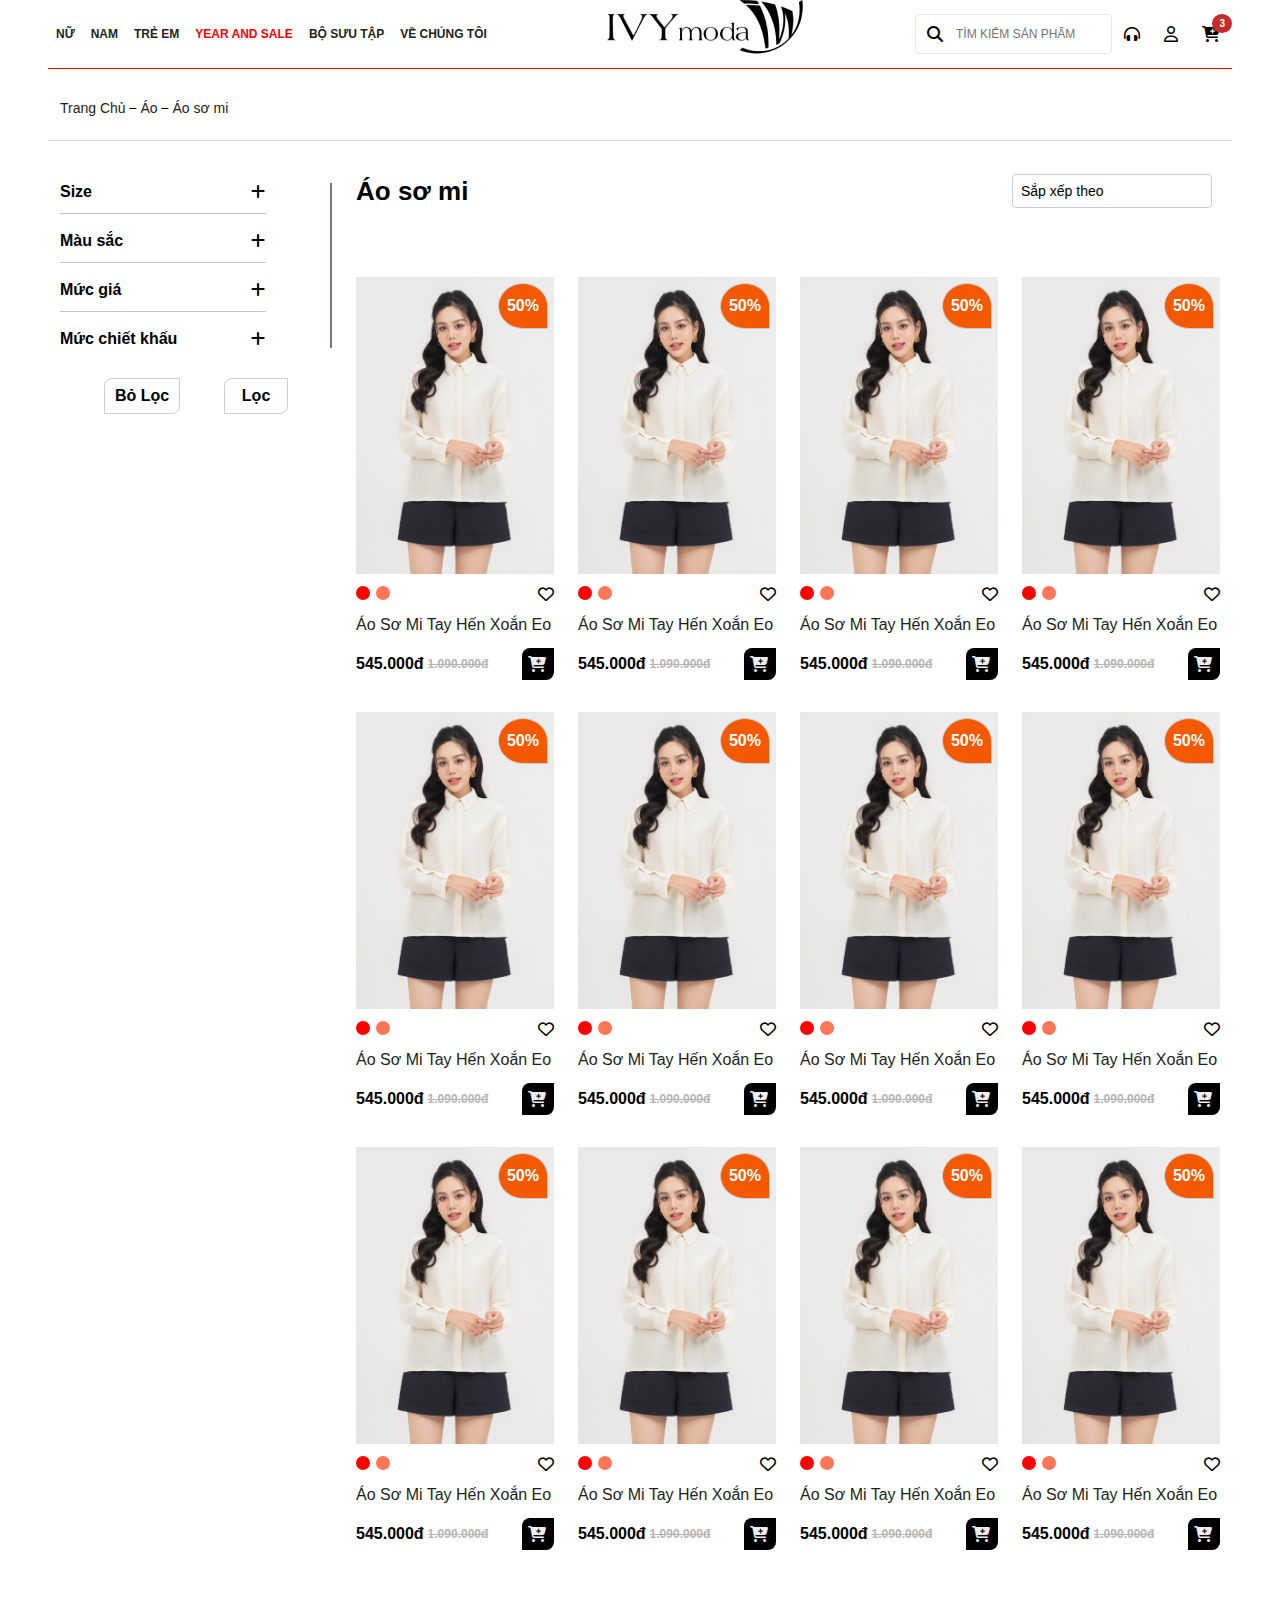
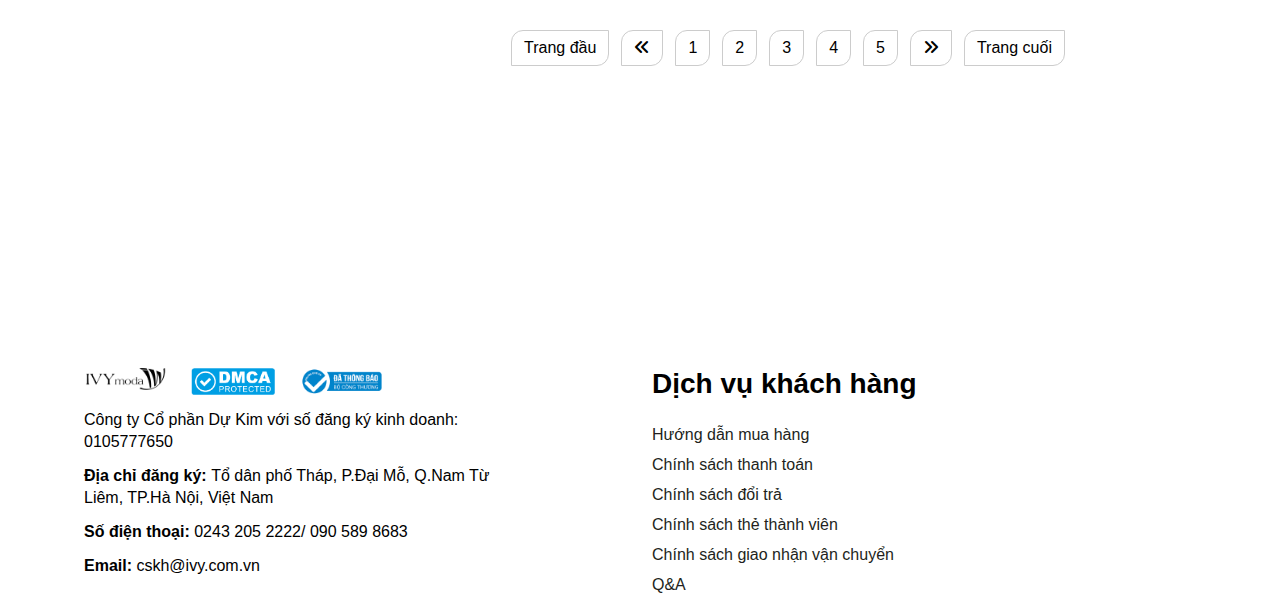
==== commit 5b19c889: "connect db success" ====
--- a/category.html
+++ b/category.html
@@ -285,25 +285,37 @@
                             <div class="sort__color-content">
                                 <ul class="sort__color-attribute-list">
                                     <li class="sort__color-attribute-item">
-                                        <div class="color_circle" style="background: orange;"><i class="fa-solid fa-check"></i></div>
-                                    </li>
-                                    <li class="sort__color-attribute-item">
-                                        <div class="color_circle" style="background: orange;"><i class="fa-solid fa-check"></i></div>
-                                    </li>
-                                    <li class="sort__color-attribute-item">
-                                        <div class="color_circle" style="background: orange;"><i class="fa-solid fa-check"></i></div>
-                                    </li>
-                                    <li class="sort__color-attribute-item">
-                                        <div class="color_circle" style="background: orange;"><i class="fa-solid fa-check"></i></div>
-                                    </li>
-                                    <li class="sort__color-attribute-item">
-                                        <div class="color_circle" style="background: orange;"><i class="fa-solid fa-check"></i></div>
-                                    </li>
-                                    <li class="sort__color-attribute-item">
-                                        <div class="color_circle" style="background: orange;"><i class="fa-solid fa-check"></i></div>
-                                    </li>
-                                    <li class="sort__color-attribute-item">
-                                        <div class="color_circle" style="background: orange;"><i class="fa-solid fa-check"></i></div>
+                                        <div class="color_circle" style="background: #F3EC94;" title="Vàng hoa cúc"><i class="fa-solid fa-check hidden show"></i></div>
+                                    </li>
+                                    <li class="sort__color-attribute-item">
+                                        <div class="color_circle" style="background: #AEC14E;" title="Xanh matcha"><i class="fa-solid fa-check hidden"></i></div>
+                                    </li>
+                                    <li class="sort__color-attribute-item">
+                                        <div class="color_circle" style="background: #F3BAC3;" title="Hồng nhạt"><i class="fa-solid fa-check "></i></div>
+                                    </li>
+                                    <li class="sort__color-attribute-item">
+                                        <div class="color_circle" style="background: #C33D32;" title="Cam đỏ"><i class="fa-solid fa-check "></i></div>
+                                    </li>
+                                    <li class="sort__color-attribute-item">
+                                        <div class="color_circle" style="background: #656170;" title="Tím thẫm"><i class="fa-solid fa-check "></i></div>
+                                    </li>
+                                    <li class="sort__color-attribute-item">
+                                        <div class="color_circle" style="background: #fff;" title="Trắng"><i class="fa-solid fa-check "></i></div>
+                                    </li>
+                                    <li class="sort__color-attribute-item">
+                                        <div class="color_circle" style="background: #4F2F3A;" title="Tím cà"><i class="fa-solid fa-check "></i></div>
+                                    </li>
+                                    <li class="sort__color-attribute-item">
+                                        <div class="color_circle" style="background: #37303B;" title="Tím khói"><i class="fa-solid fa-check "></i></div>
+                                    </li>
+                                    <li class="sort__color-attribute-item">
+                                        <div class="color_circle" style="background: #A38F1E;" title="Vàng mustard"><i class="fa-solid fa-check "></i></div>
+                                    </li>
+                                    <li class="sort__color-attribute-item">
+                                        <div class="color_circle" style="background: #B28192;" title="Hồng tím"><i class="fa-solid fa-check "></i></div>
+                                    </li>
+                                    <li class="sort__color-attribute-item">
+                                        <div class="color_circle" style="background: #EBE3E0;" title="Ngẫu nhiên"><i class="fa-solid fa-check "></i></div>
                                     </li>
                                 </ul>
                             </div>  
@@ -389,359 +401,359 @@
                                                 </ul>
                                                 <div class="product__item-favorite">
                                                     <i class="fa-regular fa-heart"></i>
-                                                    <i class="fa-solid fa-heart"></i>
-                                                </div>
-                                            </div>
-                                            <div class="product__item-name"><a href="#">Áo Sơ Mi Tay Hến Xoắn Eo</a></div>
-                                            <div class="product__item-price-container">
-                                                <div class="price">
-                                                    <p>545.000đ</p>
-                                                    <span>1.090.000đ</span>
-                                                </div>
-                                                <div class="buy__container">
-                                                    <i class="fa-solid fa-cart-plus"></i>
-                                                </div>
-                                            </div>
-                                        </div>  
-                                    </div>
-                                    <div class="col xl-3 product__container">
-                                        <div class="product__item">
-                                            <div class="product__item-img">
-                                                <img src="assets/image/product1.jpg" alt="">
-                                                <div class="product__item-img-sale"><p>50%</p></div>
-                                            </div>
-                                            <div class="product__item-properties">
-                                                <ul class="product__item-color-list">
-                                                    <li class="product__item-color-item">
-                                                        <div class="product__item-color red"></div>
-                                                    </li>
-                                                    <li class="product__item-color-item">
-                                                        <div class="product__item-color orange"></div>
-                                                    </li>
-                                                </ul>
-                                                <div class="product__item-favorite">
-                                                    <i class="fa-regular fa-heart"></i>
-                                                    <i class="fa-solid fa-heart"></i>
-                                                </div>
-                                            </div>
-                                            <div class="product__item-name"><a href="#">Áo Sơ Mi Tay Hến Xoắn Eo</a></div>
-                                            <div class="product__item-price-container">
-                                                <div class="price">
-                                                    <p>545.000đ</p>
-                                                    <span>1.090.000đ</span>
-                                                </div>
-                                                <div class="buy__container">
-                                                    <i class="fa-solid fa-cart-plus"></i>
-                                                </div>
-                                            </div>
-                                        </div>  
-                                    </div>
-                                    <div class="col xl-3 product__container">
-                                        <div class="product__item">
-                                            <div class="product__item-img">
-                                                <img src="assets/image/product1.jpg" alt="">
-                                                <div class="product__item-img-sale"><p>50%</p></div>
-                                            </div>
-                                            <div class="product__item-properties">
-                                                <ul class="product__item-color-list">
-                                                    <li class="product__item-color-item">
-                                                        <div class="product__item-color red"></div>
-                                                    </li>
-                                                    <li class="product__item-color-item">
-                                                        <div class="product__item-color orange"></div>
-                                                    </li>
-                                                </ul>
-                                                <div class="product__item-favorite">
-                                                    <i class="fa-regular fa-heart"></i>
-                                                    <i class="fa-solid fa-heart"></i>
-                                                </div>
-                                            </div>
-                                            <div class="product__item-name"><a href="#">Áo Sơ Mi Tay Hến Xoắn Eo</a></div>
-                                            <div class="product__item-price-container">
-                                                <div class="price">
-                                                    <p>545.000đ</p>
-                                                    <span>1.090.000đ</span>
-                                                </div>
-                                                <div class="buy__container">
-                                                    <i class="fa-solid fa-cart-plus"></i>
-                                                </div>
-                                            </div>
-                                        </div>  
-                                    </div>
-                                    <div class="col xl-3 product__container">
-                                        <div class="product__item">
-                                            <div class="product__item-img">
-                                                <img src="assets/image/product1.jpg" alt="">
-                                                <div class="product__item-img-sale"><p>50%</p></div>
-                                            </div>
-                                            <div class="product__item-properties">
-                                                <ul class="product__item-color-list">
-                                                    <li class="product__item-color-item">
-                                                        <div class="product__item-color red"></div>
-                                                    </li>
-                                                    <li class="product__item-color-item">
-                                                        <div class="product__item-color orange"></div>
-                                                    </li>
-                                                </ul>
-                                                <div class="product__item-favorite">
-                                                    <i class="fa-regular fa-heart"></i>
-                                                    <i class="fa-solid fa-heart"></i>
-                                                </div>
-                                            </div>
-                                            <div class="product__item-name"><a href="#">Áo Sơ Mi Tay Hến Xoắn Eo</a></div>
-                                            <div class="product__item-price-container">
-                                                <div class="price">
-                                                    <p>545.000đ</p>
-                                                    <span>1.090.000đ</span>
-                                                </div>
-                                                <div class="buy__container">
-                                                    <i class="fa-solid fa-cart-plus"></i>
-                                                </div>
-                                            </div>
-                                        </div>  
-                                    </div>
-                                    <div class="col xl-3 product__container">
-                                        <div class="product__item">
-                                            <div class="product__item-img">
-                                                <img src="assets/image/product1.jpg" alt="">
-                                                <div class="product__item-img-sale"><p>50%</p></div>
-                                            </div>
-                                            <div class="product__item-properties">
-                                                <ul class="product__item-color-list">
-                                                    <li class="product__item-color-item">
-                                                        <div class="product__item-color red"></div>
-                                                    </li>
-                                                    <li class="product__item-color-item">
-                                                        <div class="product__item-color orange"></div>
-                                                    </li>
-                                                </ul>
-                                                <div class="product__item-favorite">
-                                                    <i class="fa-regular fa-heart"></i>
-                                                    <i class="fa-solid fa-heart"></i>
-                                                </div>
-                                            </div>
-                                            <div class="product__item-name"><a href="#">Áo Sơ Mi Tay Hến Xoắn Eo</a></div>
-                                            <div class="product__item-price-container">
-                                                <div class="price">
-                                                    <p>545.000đ</p>
-                                                    <span>1.090.000đ</span>
-                                                </div>
-                                                <div class="buy__container">
-                                                    <i class="fa-solid fa-cart-plus"></i>
-                                                </div>
-                                            </div>
-                                        </div>  
-                                    </div>
-                                    <div class="col xl-3 product__container">
-                                        <div class="product__item">
-                                            <div class="product__item-img">
-                                                <img src="assets/image/product1.jpg" alt="">
-                                                <div class="product__item-img-sale"><p>50%</p></div>
-                                            </div>
-                                            <div class="product__item-properties">
-                                                <ul class="product__item-color-list">
-                                                    <li class="product__item-color-item">
-                                                        <div class="product__item-color red"></div>
-                                                    </li>
-                                                    <li class="product__item-color-item">
-                                                        <div class="product__item-color orange"></div>
-                                                    </li>
-                                                </ul>
-                                                <div class="product__item-favorite">
-                                                    <i class="fa-regular fa-heart"></i>
-                                                    <i class="fa-solid fa-heart"></i>
-                                                </div>
-                                            </div>
-                                            <div class="product__item-name"><a href="#">Áo Sơ Mi Tay Hến Xoắn Eo</a></div>
-                                            <div class="product__item-price-container">
-                                                <div class="price">
-                                                    <p>545.000đ</p>
-                                                    <span>1.090.000đ</span>
-                                                </div>
-                                                <div class="buy__container">
-                                                    <i class="fa-solid fa-cart-plus"></i>
-                                                </div>
-                                            </div>
-                                        </div>  
-                                    </div>
-                                    <div class="col xl-3 product__container">
-                                        <div class="product__item">
-                                            <div class="product__item-img">
-                                                <img src="assets/image/product1.jpg" alt="">
-                                                <div class="product__item-img-sale"><p>50%</p></div>
-                                            </div>
-                                            <div class="product__item-properties">
-                                                <ul class="product__item-color-list">
-                                                    <li class="product__item-color-item">
-                                                        <div class="product__item-color red"></div>
-                                                    </li>
-                                                    <li class="product__item-color-item">
-                                                        <div class="product__item-color orange"></div>
-                                                    </li>
-                                                </ul>
-                                                <div class="product__item-favorite">
-                                                    <i class="fa-regular fa-heart"></i>
-                                                    <i class="fa-solid fa-heart"></i>
-                                                </div>
-                                            </div>
-                                            <div class="product__item-name"><a href="#">Áo Sơ Mi Tay Hến Xoắn Eo</a></div>
-                                            <div class="product__item-price-container">
-                                                <div class="price">
-                                                    <p>545.000đ</p>
-                                                    <span>1.090.000đ</span>
-                                                </div>
-                                                <div class="buy__container">
-                                                    <i class="fa-solid fa-cart-plus"></i>
-                                                </div>
-                                            </div>
-                                        </div>  
-                                    </div>
-                                    <div class="col xl-3 product__container">
-                                        <div class="product__item">
-                                            <div class="product__item-img">
-                                                <img src="assets/image/product1.jpg" alt="">
-                                                <div class="product__item-img-sale"><p>50%</p></div>
-                                            </div>
-                                            <div class="product__item-properties">
-                                                <ul class="product__item-color-list">
-                                                    <li class="product__item-color-item">
-                                                        <div class="product__item-color red"></div>
-                                                    </li>
-                                                    <li class="product__item-color-item">
-                                                        <div class="product__item-color orange"></div>
-                                                    </li>
-                                                </ul>
-                                                <div class="product__item-favorite">
-                                                    <i class="fa-regular fa-heart"></i>
-                                                    <i class="fa-solid fa-heart"></i>
-                                                </div>
-                                            </div>
-                                            <div class="product__item-name"><a href="#">Áo Sơ Mi Tay Hến Xoắn Eo</a></div>
-                                            <div class="product__item-price-container">
-                                                <div class="price">
-                                                    <p>545.000đ</p>
-                                                    <span>1.090.000đ</span>
-                                                </div>
-                                                <div class="buy__container">
-                                                    <i class="fa-solid fa-cart-plus"></i>
-                                                </div>
-                                            </div>
-                                        </div>  
-                                    </div>
-                                    <div class="col xl-3 product__container">
-                                        <div class="product__item">
-                                            <div class="product__item-img">
-                                                <img src="assets/image/product1.jpg" alt="">
-                                                <div class="product__item-img-sale"><p>50%</p></div>
-                                            </div>
-                                            <div class="product__item-properties">
-                                                <ul class="product__item-color-list">
-                                                    <li class="product__item-color-item">
-                                                        <div class="product__item-color red"></div>
-                                                    </li>
-                                                    <li class="product__item-color-item">
-                                                        <div class="product__item-color orange"></div>
-                                                    </li>
-                                                </ul>
-                                                <div class="product__item-favorite">
-                                                    <i class="fa-regular fa-heart"></i>
-                                                    <i class="fa-solid fa-heart"></i>
-                                                </div>
-                                            </div>
-                                            <div class="product__item-name"><a href="#">Áo Sơ Mi Tay Hến Xoắn Eo</a></div>
-                                            <div class="product__item-price-container">
-                                                <div class="price">
-                                                    <p>545.000đ</p>
-                                                    <span>1.090.000đ</span>
-                                                </div>
-                                                <div class="buy__container">
-                                                    <i class="fa-solid fa-cart-plus"></i>
-                                                </div>
-                                            </div>
-                                        </div>  
-                                    </div>
-                                    <div class="col xl-3 product__container">
-                                        <div class="product__item">
-                                            <div class="product__item-img">
-                                                <img src="assets/image/product1.jpg" alt="">
-                                                <div class="product__item-img-sale"><p>50%</p></div>
-                                            </div>
-                                            <div class="product__item-properties">
-                                                <ul class="product__item-color-list">
-                                                    <li class="product__item-color-item">
-                                                        <div class="product__item-color red"></div>
-                                                    </li>
-                                                    <li class="product__item-color-item">
-                                                        <div class="product__item-color orange"></div>
-                                                    </li>
-                                                </ul>
-                                                <div class="product__item-favorite">
-                                                    <i class="fa-regular fa-heart"></i>
-                                                    <i class="fa-solid fa-heart"></i>
-                                                </div>
-                                            </div>
-                                            <div class="product__item-name"><a href="#">Áo Sơ Mi Tay Hến Xoắn Eo</a></div>
-                                            <div class="product__item-price-container">
-                                                <div class="price">
-                                                    <p>545.000đ</p>
-                                                    <span>1.090.000đ</span>
-                                                </div>
-                                                <div class="buy__container">
-                                                    <i class="fa-solid fa-cart-plus"></i>
-                                                </div>
-                                            </div>
-                                        </div>  
-                                    </div>
-                                    <div class="col xl-3 product__container">
-                                        <div class="product__item">
-                                            <div class="product__item-img">
-                                                <img src="assets/image/product1.jpg" alt="">
-                                                <div class="product__item-img-sale"><p>50%</p></div>
-                                            </div>
-                                            <div class="product__item-properties">
-                                                <ul class="product__item-color-list">
-                                                    <li class="product__item-color-item">
-                                                        <div class="product__item-color red"></div>
-                                                    </li>
-                                                    <li class="product__item-color-item">
-                                                        <div class="product__item-color orange"></div>
-                                                    </li>
-                                                </ul>
-                                                <div class="product__item-favorite">
-                                                    <i class="fa-regular fa-heart"></i>
-                                                    <i class="fa-solid fa-heart"></i>
-                                                </div>
-                                            </div>
-                                            <div class="product__item-name"><a href="#">Áo Sơ Mi Tay Hến Xoắn Eo</a></div>
-                                            <div class="product__item-price-container">
-                                                <div class="price">
-                                                    <p>545.000đ</p>
-                                                    <span>1.090.000đ</span>
-                                                </div>
-                                                <div class="buy__container">
-                                                    <i class="fa-solid fa-cart-plus"></i>
-                                                </div>
-                                            </div>
-                                        </div>  
-                                    </div>
-                                    <div class="col xl-3 product__container">
-                                        <div class="product__item">
-                                            <div class="product__item-img">
-                                                <img src="assets/image/product1.jpg" alt="">
-                                                <div class="product__item-img-sale"><p>50%</p></div>
-                                            </div>
-                                            <div class="product__item-properties">
-                                                <ul class="product__item-color-list">
-                                                    <li class="product__item-color-item">
-                                                        <div class="product__item-color red"></div>
-                                                    </li>
-                                                    <li class="product__item-color-item">
-                                                        <div class="product__item-color orange"></div>
-                                                    </li>
-                                                </ul>
-                                                <div class="product__item-favorite">
-                                                    <i class="fa-regular fa-heart"></i>
-                                                    <i class="fa-solid fa-heart"></i>
+                                                    <!-- <i class="fa-solid fa-heart"></i> -->
+                                                </div>
+                                            </div>
+                                            <div class="product__item-name"><a href="#">Áo Sơ Mi Tay Hến Xoắn Eo</a></div>
+                                            <div class="product__item-price-container">
+                                                <div class="price">
+                                                    <p>545.000đ</p>
+                                                    <span>1.090.000đ</span>
+                                                </div>
+                                                <div class="buy__container">
+                                                    <i class="fa-solid fa-cart-plus"></i>
+                                                </div>
+                                            </div>
+                                        </div>  
+                                    </div>
+                                    <div class="col xl-3 product__container">
+                                        <div class="product__item">
+                                            <div class="product__item-img">
+                                                <img src="assets/image/product1.jpg" alt="">
+                                                <div class="product__item-img-sale"><p>50%</p></div>
+                                            </div>
+                                            <div class="product__item-properties">
+                                                <ul class="product__item-color-list">
+                                                    <li class="product__item-color-item">
+                                                        <div class="product__item-color red"></div>
+                                                    </li>
+                                                    <li class="product__item-color-item">
+                                                        <div class="product__item-color orange"></div>
+                                                    </li>
+                                                </ul>
+                                                <div class="product__item-favorite">
+                                                    <i class="fa-regular fa-heart"></i>
+                                                    <!-- <i class="fa-solid fa-heart"></i> -->
+                                                </div>
+                                            </div>
+                                            <div class="product__item-name"><a href="#">Áo Sơ Mi Tay Hến Xoắn Eo</a></div>
+                                            <div class="product__item-price-container">
+                                                <div class="price">
+                                                    <p>545.000đ</p>
+                                                    <span>1.090.000đ</span>
+                                                </div>
+                                                <div class="buy__container">
+                                                    <i class="fa-solid fa-cart-plus"></i>
+                                                </div>
+                                            </div>
+                                        </div>  
+                                    </div>
+                                    <div class="col xl-3 product__container">
+                                        <div class="product__item">
+                                            <div class="product__item-img">
+                                                <img src="assets/image/product1.jpg" alt="">
+                                                <div class="product__item-img-sale"><p>50%</p></div>
+                                            </div>
+                                            <div class="product__item-properties">
+                                                <ul class="product__item-color-list">
+                                                    <li class="product__item-color-item">
+                                                        <div class="product__item-color red"></div>
+                                                    </li>
+                                                    <li class="product__item-color-item">
+                                                        <div class="product__item-color orange"></div>
+                                                    </li>
+                                                </ul>
+                                                <div class="product__item-favorite">
+                                                    <i class="fa-regular fa-heart"></i>
+                                                    <!-- <i class="fa-solid fa-heart"></i> -->
+                                                </div>
+                                            </div>
+                                            <div class="product__item-name"><a href="#">Áo Sơ Mi Tay Hến Xoắn Eo</a></div>
+                                            <div class="product__item-price-container">
+                                                <div class="price">
+                                                    <p>545.000đ</p>
+                                                    <span>1.090.000đ</span>
+                                                </div>
+                                                <div class="buy__container">
+                                                    <i class="fa-solid fa-cart-plus"></i>
+                                                </div>
+                                            </div>
+                                        </div>  
+                                    </div>
+                                    <div class="col xl-3 product__container">
+                                        <div class="product__item">
+                                            <div class="product__item-img">
+                                                <img src="assets/image/product1.jpg" alt="">
+                                                <div class="product__item-img-sale"><p>50%</p></div>
+                                            </div>
+                                            <div class="product__item-properties">
+                                                <ul class="product__item-color-list">
+                                                    <li class="product__item-color-item">
+                                                        <div class="product__item-color red"></div>
+                                                    </li>
+                                                    <li class="product__item-color-item">
+                                                        <div class="product__item-color orange"></div>
+                                                    </li>
+                                                </ul>
+                                                <div class="product__item-favorite">
+                                                    <i class="fa-regular fa-heart"></i>
+                                                    <!-- <i class="fa-solid fa-heart"></i> -->
+                                                </div>
+                                            </div>
+                                            <div class="product__item-name"><a href="#">Áo Sơ Mi Tay Hến Xoắn Eo</a></div>
+                                            <div class="product__item-price-container">
+                                                <div class="price">
+                                                    <p>545.000đ</p>
+                                                    <span>1.090.000đ</span>
+                                                </div>
+                                                <div class="buy__container">
+                                                    <i class="fa-solid fa-cart-plus"></i>
+                                                </div>
+                                            </div>
+                                        </div>  
+                                    </div>
+                                    <div class="col xl-3 product__container">
+                                        <div class="product__item">
+                                            <div class="product__item-img">
+                                                <img src="assets/image/product1.jpg" alt="">
+                                                <div class="product__item-img-sale"><p>50%</p></div>
+                                            </div>
+                                            <div class="product__item-properties">
+                                                <ul class="product__item-color-list">
+                                                    <li class="product__item-color-item">
+                                                        <div class="product__item-color red"></div>
+                                                    </li>
+                                                    <li class="product__item-color-item">
+                                                        <div class="product__item-color orange"></div>
+                                                    </li>
+                                                </ul>
+                                                <div class="product__item-favorite">
+                                                    <i class="fa-regular fa-heart"></i>
+                                                    <!-- <i class="fa-solid fa-heart"></i> -->
+                                                </div>
+                                            </div>
+                                            <div class="product__item-name"><a href="#">Áo Sơ Mi Tay Hến Xoắn Eo</a></div>
+                                            <div class="product__item-price-container">
+                                                <div class="price">
+                                                    <p>545.000đ</p>
+                                                    <span>1.090.000đ</span>
+                                                </div>
+                                                <div class="buy__container">
+                                                    <i class="fa-solid fa-cart-plus"></i>
+                                                </div>
+                                            </div>
+                                        </div>  
+                                    </div>
+                                    <div class="col xl-3 product__container">
+                                        <div class="product__item">
+                                            <div class="product__item-img">
+                                                <img src="assets/image/product1.jpg" alt="">
+                                                <div class="product__item-img-sale"><p>50%</p></div>
+                                            </div>
+                                            <div class="product__item-properties">
+                                                <ul class="product__item-color-list">
+                                                    <li class="product__item-color-item">
+                                                        <div class="product__item-color red"></div>
+                                                    </li>
+                                                    <li class="product__item-color-item">
+                                                        <div class="product__item-color orange"></div>
+                                                    </li>
+                                                </ul>
+                                                <div class="product__item-favorite">
+                                                    <i class="fa-regular fa-heart"></i>
+                                                    <!-- <i class="fa-solid fa-heart"></i> -->
+                                                </div>
+                                            </div>
+                                            <div class="product__item-name"><a href="#">Áo Sơ Mi Tay Hến Xoắn Eo</a></div>
+                                            <div class="product__item-price-container">
+                                                <div class="price">
+                                                    <p>545.000đ</p>
+                                                    <span>1.090.000đ</span>
+                                                </div>
+                                                <div class="buy__container">
+                                                    <i class="fa-solid fa-cart-plus"></i>
+                                                </div>
+                                            </div>
+                                        </div>  
+                                    </div>
+                                    <div class="col xl-3 product__container">
+                                        <div class="product__item">
+                                            <div class="product__item-img">
+                                                <img src="assets/image/product1.jpg" alt="">
+                                                <div class="product__item-img-sale"><p>50%</p></div>
+                                            </div>
+                                            <div class="product__item-properties">
+                                                <ul class="product__item-color-list">
+                                                    <li class="product__item-color-item">
+                                                        <div class="product__item-color red"></div>
+                                                    </li>
+                                                    <li class="product__item-color-item">
+                                                        <div class="product__item-color orange"></div>
+                                                    </li>
+                                                </ul>
+                                                <div class="product__item-favorite">
+                                                    <i class="fa-regular fa-heart"></i>
+                                                    <!-- <i class="fa-solid fa-heart"></i> -->
+                                                </div>
+                                            </div>
+                                            <div class="product__item-name"><a href="#">Áo Sơ Mi Tay Hến Xoắn Eo</a></div>
+                                            <div class="product__item-price-container">
+                                                <div class="price">
+                                                    <p>545.000đ</p>
+                                                    <span>1.090.000đ</span>
+                                                </div>
+                                                <div class="buy__container">
+                                                    <i class="fa-solid fa-cart-plus"></i>
+                                                </div>
+                                            </div>
+                                        </div>  
+                                    </div>
+                                    <div class="col xl-3 product__container">
+                                        <div class="product__item">
+                                            <div class="product__item-img">
+                                                <img src="assets/image/product1.jpg" alt="">
+                                                <div class="product__item-img-sale"><p>50%</p></div>
+                                            </div>
+                                            <div class="product__item-properties">
+                                                <ul class="product__item-color-list">
+                                                    <li class="product__item-color-item">
+                                                        <div class="product__item-color red"></div>
+                                                    </li>
+                                                    <li class="product__item-color-item">
+                                                        <div class="product__item-color orange"></div>
+                                                    </li>
+                                                </ul>
+                                                <div class="product__item-favorite">
+                                                    <i class="fa-regular fa-heart"></i>
+                                                    <!-- <i class="fa-solid fa-heart"></i> -->
+                                                </div>
+                                            </div>
+                                            <div class="product__item-name"><a href="#">Áo Sơ Mi Tay Hến Xoắn Eo</a></div>
+                                            <div class="product__item-price-container">
+                                                <div class="price">
+                                                    <p>545.000đ</p>
+                                                    <span>1.090.000đ</span>
+                                                </div>
+                                                <div class="buy__container">
+                                                    <i class="fa-solid fa-cart-plus"></i>
+                                                </div>
+                                            </div>
+                                        </div>  
+                                    </div>
+                                    <div class="col xl-3 product__container">
+                                        <div class="product__item">
+                                            <div class="product__item-img">
+                                                <img src="assets/image/product1.jpg" alt="">
+                                                <div class="product__item-img-sale"><p>50%</p></div>
+                                            </div>
+                                            <div class="product__item-properties">
+                                                <ul class="product__item-color-list">
+                                                    <li class="product__item-color-item">
+                                                        <div class="product__item-color red"></div>
+                                                    </li>
+                                                    <li class="product__item-color-item">
+                                                        <div class="product__item-color orange"></div>
+                                                    </li>
+                                                </ul>
+                                                <div class="product__item-favorite">
+                                                    <i class="fa-regular fa-heart"></i>
+                                                    <!-- <i class="fa-solid fa-heart"></i> -->
+                                                </div>
+                                            </div>
+                                            <div class="product__item-name"><a href="#">Áo Sơ Mi Tay Hến Xoắn Eo</a></div>
+                                            <div class="product__item-price-container">
+                                                <div class="price">
+                                                    <p>545.000đ</p>
+                                                    <span>1.090.000đ</span>
+                                                </div>
+                                                <div class="buy__container">
+                                                    <i class="fa-solid fa-cart-plus"></i>
+                                                </div>
+                                            </div>
+                                        </div>  
+                                    </div>
+                                    <div class="col xl-3 product__container">
+                                        <div class="product__item">
+                                            <div class="product__item-img">
+                                                <img src="assets/image/product1.jpg" alt="">
+                                                <div class="product__item-img-sale"><p>50%</p></div>
+                                            </div>
+                                            <div class="product__item-properties">
+                                                <ul class="product__item-color-list">
+                                                    <li class="product__item-color-item">
+                                                        <div class="product__item-color red"></div>
+                                                    </li>
+                                                    <li class="product__item-color-item">
+                                                        <div class="product__item-color orange"></div>
+                                                    </li>
+                                                </ul>
+                                                <div class="product__item-favorite">
+                                                    <i class="fa-regular fa-heart"></i>
+                                                    <!-- <i class="fa-solid fa-heart"></i> -->
+                                                </div>
+                                            </div>
+                                            <div class="product__item-name"><a href="#">Áo Sơ Mi Tay Hến Xoắn Eo</a></div>
+                                            <div class="product__item-price-container">
+                                                <div class="price">
+                                                    <p>545.000đ</p>
+                                                    <span>1.090.000đ</span>
+                                                </div>
+                                                <div class="buy__container">
+                                                    <i class="fa-solid fa-cart-plus"></i>
+                                                </div>
+                                            </div>
+                                        </div>  
+                                    </div>
+                                    <div class="col xl-3 product__container">
+                                        <div class="product__item">
+                                            <div class="product__item-img">
+                                                <img src="assets/image/product1.jpg" alt="">
+                                                <div class="product__item-img-sale"><p>50%</p></div>
+                                            </div>
+                                            <div class="product__item-properties">
+                                                <ul class="product__item-color-list">
+                                                    <li class="product__item-color-item">
+                                                        <div class="product__item-color red"></div>
+                                                    </li>
+                                                    <li class="product__item-color-item">
+                                                        <div class="product__item-color orange"></div>
+                                                    </li>
+                                                </ul>
+                                                <div class="product__item-favorite">
+                                                    <i class="fa-regular fa-heart"></i>
+                                                    <!-- <i class="fa-solid fa-heart"></i> -->
+                                                </div>
+                                            </div>
+                                            <div class="product__item-name"><a href="#">Áo Sơ Mi Tay Hến Xoắn Eo</a></div>
+                                            <div class="product__item-price-container">
+                                                <div class="price">
+                                                    <p>545.000đ</p>
+                                                    <span>1.090.000đ</span>
+                                                </div>
+                                                <div class="buy__container">
+                                                    <i class="fa-solid fa-cart-plus"></i>
+                                                </div>
+                                            </div>
+                                        </div>  
+                                    </div>
+                                    <div class="col xl-3 product__container">
+                                        <div class="product__item">
+                                            <div class="product__item-img">
+                                                <img src="assets/image/product1.jpg" alt="">
+                                                <div class="product__item-img-sale"><p>50%</p></div>
+                                            </div>
+                                            <div class="product__item-properties">
+                                                <ul class="product__item-color-list">
+                                                    <li class="product__item-color-item">
+                                                        <div class="product__item-color red"></div>
+                                                    </li>
+                                                    <li class="product__item-color-item">
+                                                        <div class="product__item-color orange"></div>
+                                                    </li>
+                                                </ul>
+                                                <div class="product__item-favorite">
+                                                    <i class="fa-regular fa-heart"></i>
+                                                    <!-- <i class="fa-solid fa-heart"></i> -->
                                                 </div>
                                             </div>
                                             <div class="product__item-name"><a href="#">Áo Sơ Mi Tay Hến Xoắn Eo</a></div>
@@ -817,5 +829,5 @@
             </div>
         </div>
     </footer>
-    <script src="assets/js/main.js"></script>
+    <script src="assets/js/category.js"></script>
 </body>--- a/assets/css/category.css
+++ b/assets/css/category.css
@@ -1,5 +1,3 @@
-/* DUng chung */
-
 
 .category{
     margin-top: 100px;
@@ -35,6 +33,13 @@
     align-items: center;
     font-size: 1.6rem;
     margin: 12px auto;
+}
+.sort__size-header>p,
+.sort__color-header>p,
+.sort__price-header>p,
+.sort__discount-header>p{
+    font-weight: 600;
+    font-size: 1.6rem;
 }
 
 .sort__color-header,
@@ -44,9 +49,7 @@
     padding-top: 18px;
 }
 
-.sort__size-header i:hover{
-    cursor: pointer;
-}
+
 .sort__size-content{
     animation: fadeIn ease-in .3s;
     display: none;
@@ -98,9 +101,7 @@
     justify-content: center;
     margin: 8px 6px 4px 0;
 }
-.color_circle i{
-    display: none;
-}
+
 
 .sort__price-content{
     display: none;
@@ -207,9 +208,7 @@
 .product__container{
     margin-top: 32px;
 }
-.product__item{
-
-}
+
 .product__item-img{
     position: relative;
 }
@@ -351,4 +350,7 @@
     align-items: flex-start;
     justify-content: center;
     flex-direction: column;
+}
+.hidden{
+    display: none;
 }